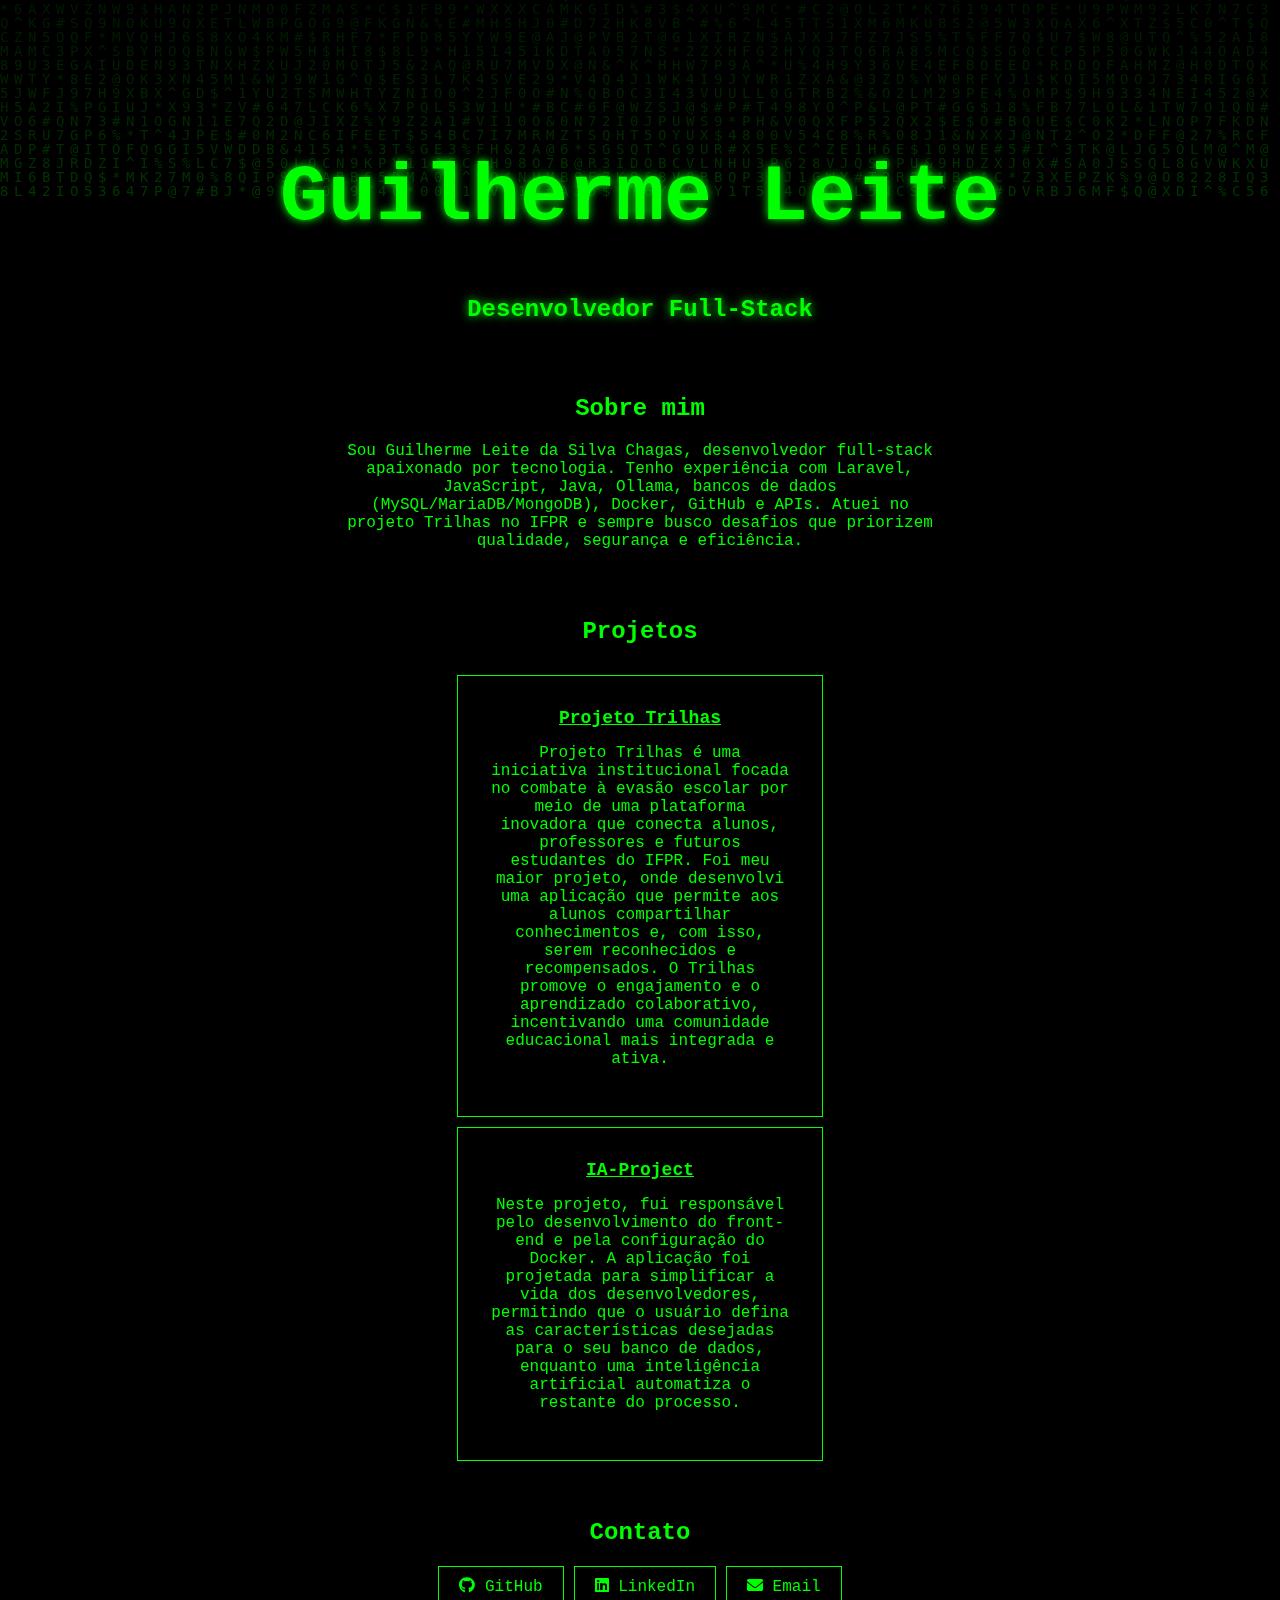
==== index.html @ 543e283a "fix" ====
<!DOCTYPE html>
<html>

<head>
    <title>Guilherme Leite - Desenvolvedor Web</title>
    <link rel="stylesheet" href="styles.css">
    <link rel="stylesheet" href="https://cdnjs.cloudflare.com/ajax/libs/font-awesome/6.0.0/css/all.min.css">
</head>

<body>
    <div class="matrix-bg"></div>
    <header>
        <div class="content">
            <h1 class="nome">Guilherme Leite</h1>
            <p class="matrix-text">Desenvolvedor Full-Stack</p>
        </div>
    </header>
    <main>
        <section class="about-me">
            <h2>Sobre mim</h2>
            <p>
                Sou Guilherme Leite da Silva Chagas, desenvolvedor full-stack apaixonado por tecnologia. Tenho
                experiência com Laravel, JavaScript, Java, Ollama, bancos de dados (MySQL/MariaDB/MongoDB), Docker,
                GitHub e APIs.
                Atuei no projeto Trilhas no IFPR e sempre busco desafios que priorizem qualidade, segurança e
                eficiência.
            </p>
        </section>
        <section class="projects">
            <h2>Projetos</h2>
            <div class="project-grid">
                <div class="project">
                    <a href="https://github.com/Gui-leite233/ProjetoTrilhas"
                        style="text-decoration: none; color: #0f0; display: block; font-size: large; font-weight: bold;">
                        <u>Projeto Trilhas</u>
                    </a>
                    <p>Projeto Trilhas é uma iniciativa institucional focada no combate à evasão escolar por meio de uma
                        plataforma inovadora que conecta alunos, professores e futuros estudantes do IFPR. Foi meu maior
                        projeto, onde desenvolvi uma aplicação que permite aos alunos compartilhar conhecimentos e, com
                        isso, serem reconhecidos e recompensados. O Trilhas promove o engajamento e o aprendizado
                        colaborativo, incentivando uma comunidade educacional mais integrada e ativa.</p>
                </div>
                <div class="project">
                    <a href="https://github.com/fernandofps20/ia-project"
                        style="text-decoration: none; color: #0f0; display: block; font-size: large; font-weight: bold;">
                        <u>IA-Project</u>
                    </a>
                    <p>Neste projeto, fui responsável pelo desenvolvimento do front-end e pela configuração do Docker. A
                        aplicação foi projetada para simplificar a vida dos desenvolvedores, permitindo que o usuário defina
                        as características desejadas para o seu banco de dados, enquanto uma inteligência artificial
                        automatiza o restante do processo.
                    </p>
                </div>
            </div>
        </section>
        <footer>
            <h2 class="contato">Contato</h2>
            <div class="buttons">
                <a href="https://github.com/Gui-leite233" class="btn"><i class="fab fa-github"></i> GitHub</a>
                <a href="https://www.linkedin.com/in/guilhermeleitechagas/" class="btn"><i class="fab fa-linkedin"></i>
                    LinkedIn</a>
                <a href="mailto:Guilhermeleite2334@gmail.com" class="btn"><i class="fas fa-envelope"></i> Email</a>
            </div>
        </footer>
    </main>
    <script src="main.js"></script>
</body>

</html>
---- styles.css ----
body {
    background: #000; /* Set background color to black */
    color: #0f0; /* Matrix green for text */
    font-family: 'Courier New', monospace;
    margin: 0; /* Remove default margin */
    overflow: hidden;
}

.matrix-bg {
    position: fixed;
    top: 0;
    left: 0;
    width: 100%;
    height: 100%;
    z-index: -1;
    opacity: 0.2;
}

.content {
    padding: 1rem; /* Reduce padding for a more compact layout */
    text-align: center;
    max-width: 800px; /* Set a maximum width for the content */
    margin: 2rem auto; /* Add vertical margin for spacing */
}

.projects {
    display: flex;
    flex-direction: column; /* Stack projects vertically */
    align-items: center; /* Center align the projects */
    margin: 2rem 0; /* Add vertical margin */
    padding: 1rem; /* Add padding for better spacing */
}

.nome {
    padding-top: 50px;
    font-size: 80px;
    text-shadow: 0 0 10px #0f0;
    animation: matrixAnimation 2s infinite;
}

.project {
    border: 1px solid #0f0;
    padding: 2rem; /* Increased padding for larger cards */
    width: 300px; /* Increased width for larger cards */
    max-width: 90%; /* Prevent stretching on wide screens */
    margin: 10px; /* Reduce margin for a tighter layout */
    transition: transform 0.3s; /* Add transition for hover effect */
    text-align: center; /* Center text in project cards */
}

.about-me {
    max-width: 600px; /* Set a fixed width for the About Me section */
    margin: 0 auto; /* Center the About Me section */
    text-align: center; /* Center text in About Me section */
}

.buttons {
    display: flex;
    justify-content: center; /* Space buttons evenly */
    gap: 10px; /* Reduce gap between buttons */
    flex-wrap: wrap; /* Allow buttons to wrap on smaller screens */
    padding-bottom: 50px; /* Add padding to separate buttons from content */
}
.contato {
    display: flex;
    justify-content: center;
    gap: 10px;
    margin-top: 20px;
}

.btn {
    background: transparent;
    border: 1px solid #0f0;
    color: #0f0;
    padding: 10px 20px;
    text-decoration: none;
    transition: 0.3s;
}

.btn:hover {
    background: #0f0;
    color: #000;
}
.matrix-text {
    font-size: 24px;
    font-weight: bold;
    color: #0f0;
    text-shadow: 0 0 10px #0f0;
    animation: matrixAnimation 2s infinite;
}
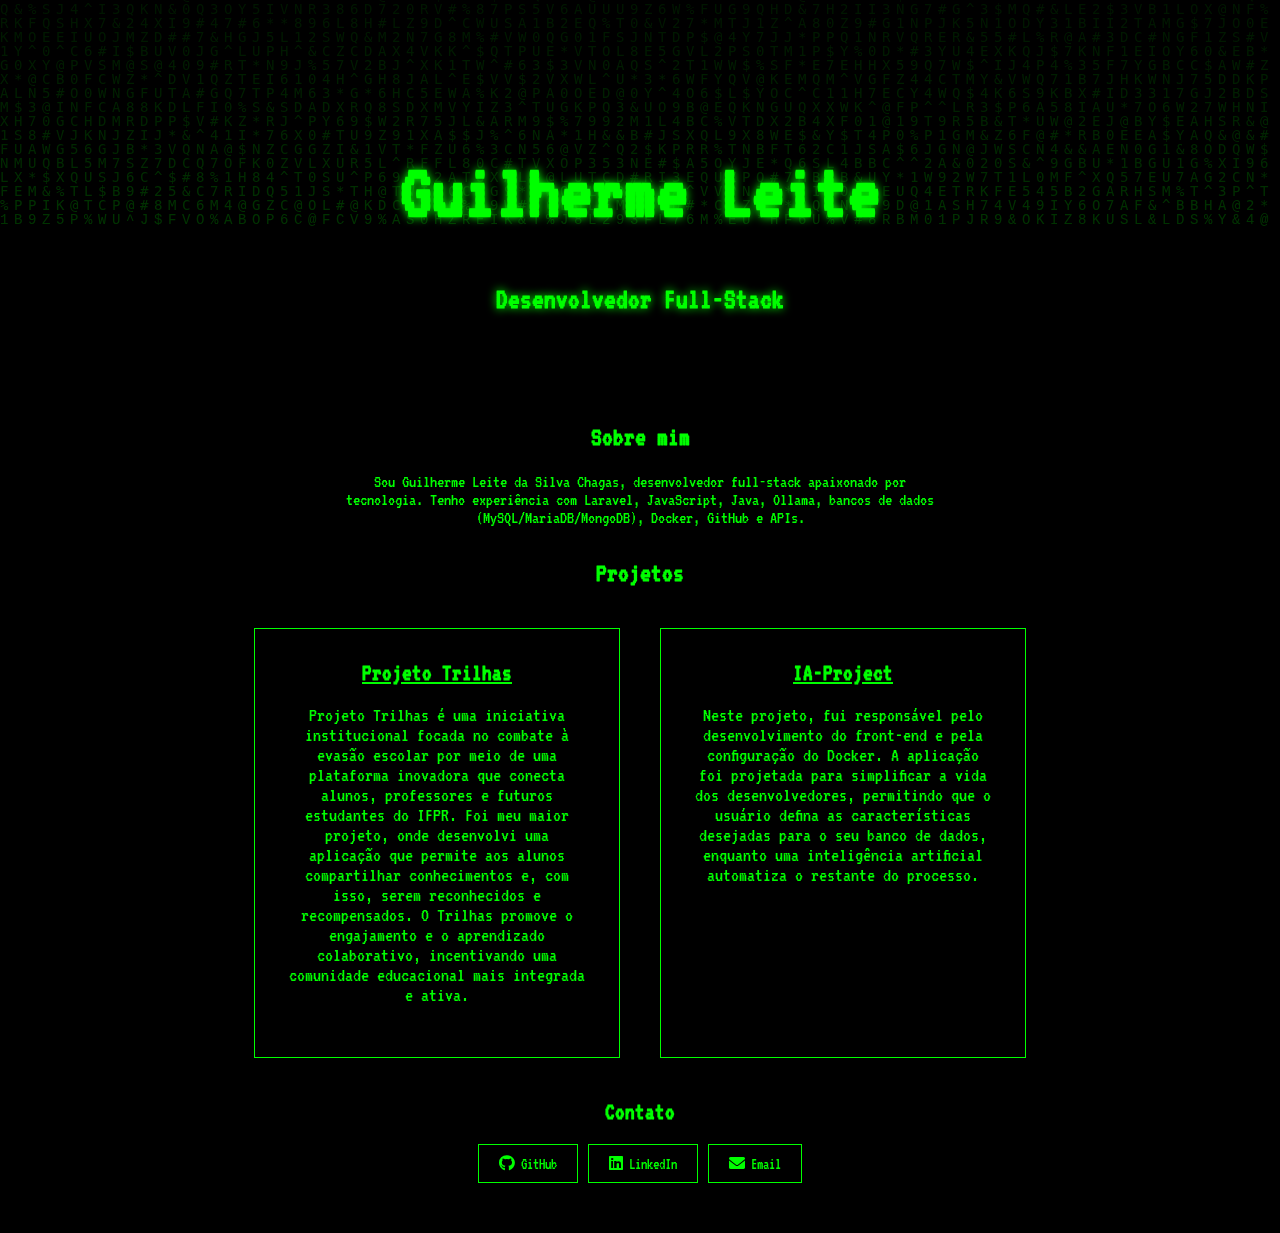
==== commit c128fe09: "changes in style, some fixes" ====
--- a/index.html
+++ b/index.html
@@ -11,30 +11,29 @@
     <div class="matrix-bg"></div>
     <header>
         <div class="content">
-            <h1 class="nome">Guilherme Leite</h1>
+            <h1 class="nome" style="text-align: center;">Guilherme Leite</h1>
             <p class="matrix-text">Desenvolvedor Full-Stack</p>
         </div>
     </header>
     <main>
-        <section class="about-me">
+        <section class="about-me" >
             <h2>Sobre mim</h2>
             <p>
                 Sou Guilherme Leite da Silva Chagas, desenvolvedor full-stack apaixonado por tecnologia. Tenho
                 experiência com Laravel, JavaScript, Java, Ollama, bancos de dados (MySQL/MariaDB/MongoDB), Docker,
                 GitHub e APIs.
-                Atuei no projeto Trilhas no IFPR e sempre busco desafios que priorizem qualidade, segurança e
-                eficiência.
             </p>
         </section>
         <section class="projects">
-            <h2>Projetos</h2>
-            <div class="project-grid">
+            <h2 style="text-align: center; font-size: 27px;">Projetos</h2>
+
+            <div class="project-grid"> 
                 <div class="project">
                     <a href="https://github.com/Gui-leite233/ProjetoTrilhas"
-                        style="text-decoration: none; color: #0f0; display: block; font-size: large; font-weight: bold;">
+                        style="text-decoration: none; color: #0f0; display: block; font-size: 24px; font-weight: bold;">
                         <u>Projeto Trilhas</u>
                     </a>
-                    <p>Projeto Trilhas é uma iniciativa institucional focada no combate à evasão escolar por meio de uma
+                    <p style="font-size: 20px;">Projeto Trilhas é uma iniciativa institucional focada no combate à evasão escolar por meio de uma
                         plataforma inovadora que conecta alunos, professores e futuros estudantes do IFPR. Foi meu maior
                         projeto, onde desenvolvi uma aplicação que permite aos alunos compartilhar conhecimentos e, com
                         isso, serem reconhecidos e recompensados. O Trilhas promove o engajamento e o aprendizado
@@ -42,10 +41,10 @@
                 </div>
                 <div class="project">
                     <a href="https://github.com/fernandofps20/ia-project"
-                        style="text-decoration: none; color: #0f0; display: block; font-size: large; font-weight: bold;">
+                        style="text-decoration: none; color: #0f0; display: block; font-size: 24px; font-weight: bold;">
                         <u>IA-Project</u>
                     </a>
-                    <p>Neste projeto, fui responsável pelo desenvolvimento do front-end e pela configuração do Docker. A
+                    <p style="font-size: 20px;">Neste projeto, fui responsável pelo desenvolvimento do front-end e pela configuração do Docker. A
                         aplicação foi projetada para simplificar a vida dos desenvolvedores, permitindo que o usuário defina
                         as características desejadas para o seu banco de dados, enquanto uma inteligência artificial
                         automatiza o restante do processo.
--- a/styles.css
+++ b/styles.css
@@ -1,9 +1,16 @@
+@import url('https://fonts.googleapis.com/css2?family=VT323&family=Press+Start+2P&display=swap');
 body {
-    background: #000; /* Set background color to black */
-    color: #0f0; /* Matrix green for text */
-    font-family: 'Courier New', monospace;
-    margin: 0; /* Remove default margin */
-    overflow: hidden;
+    background: #000;
+    color: #0f0;
+    font-family: 'VT323', 'Press Start 2P', 'Courier New', monospace;
+    margin: 0;
+    padding: 0;
+    height: 100%;
+    overflow-y: auto;
+}
+
+html {
+    height: 100%;
 }
 
 .matrix-bg {
@@ -16,19 +23,25 @@
     opacity: 0.2;
 }
 
-.content {
-    padding: 1rem; /* Reduce padding for a more compact layout */
-    text-align: center;
-    max-width: 800px; /* Set a maximum width for the content */
-    margin: 2rem auto; /* Add vertical margin for spacing */
+header {
+    padding: 2rem 0;
 }
 
-.projects {
+.content {
+    padding: 1rem;
+    text-align: center;
+    max-width: 800px;
+    margin: 0 auto;
+}
+
+/* Project grid container */
+.project-grid {
     display: flex;
-    flex-direction: column; /* Stack projects vertically */
-    align-items: center; /* Center align the projects */
-    margin: 2rem 0; /* Add vertical margin */
-    padding: 1rem; /* Add padding for better spacing */
+    flex-direction: row; /* Horizontal on desktop */
+    flex-wrap: wrap;
+    justify-content: center;
+    gap: 20px;
+    margin: 2rem auto;
 }
 
 .nome {
@@ -40,27 +53,30 @@
 
 .project {
     border: 1px solid #0f0;
-    padding: 2rem; /* Increased padding for larger cards */
-    width: 300px; /* Increased width for larger cards */
-    max-width: 90%; /* Prevent stretching on wide screens */
-    margin: 10px; /* Reduce margin for a tighter layout */
-    transition: transform 0.3s; /* Add transition for hover effect */
-    text-align: center; /* Center text in project cards */
+    padding: 2rem;
+    width: 300px;
+    max-width: 300px;
+    margin: 10px;
+    transition: transform 0.3s;
+    text-align: center;
 }
 
 .about-me {
-    max-width: 600px; /* Set a fixed width for the About Me section */
-    margin: 0 auto; /* Center the About Me section */
-    text-align: center; /* Center text in About Me section */
+    max-width: 600px;
+    margin: 2rem auto;
+    text-align: center;
+    padding: 0 1rem;
+    font-size: 18px;
 }
 
 .buttons {
     display: flex;
-    justify-content: center; /* Space buttons evenly */
-    gap: 10px; /* Reduce gap between buttons */
-    flex-wrap: wrap; /* Allow buttons to wrap on smaller screens */
-    padding-bottom: 50px; /* Add padding to separate buttons from content */
+    justify-content: center;
+    gap: 10px;
+    flex-wrap: wrap;
+    padding-bottom: 50px;
 }
+
 .contato {
     display: flex;
     justify-content: center;
@@ -81,10 +97,30 @@
     background: #0f0;
     color: #000;
 }
+
 .matrix-text {
-    font-size: 24px;
+    font-size: 29px;
     font-weight: bold;
     color: #0f0;
     text-shadow: 0 0 10px #0f0;
     animation: matrixAnimation 2s infinite;
 }
+
+/* For matrix animation */
+@keyframes matrixAnimation {
+    0% { text-shadow: 0 0 5px #0f0; }
+    50% { text-shadow: 0 0 20px #0f0; }
+    100% { text-shadow: 0 0 5px #0f0; }
+}
+
+/* Mobile adjustments */
+@media (max-width: 768px) {
+    .project-grid {
+        flex-direction: column;
+        align-items: center;
+    }
+    
+    .nome {
+        font-size: 50px;
+    }
+}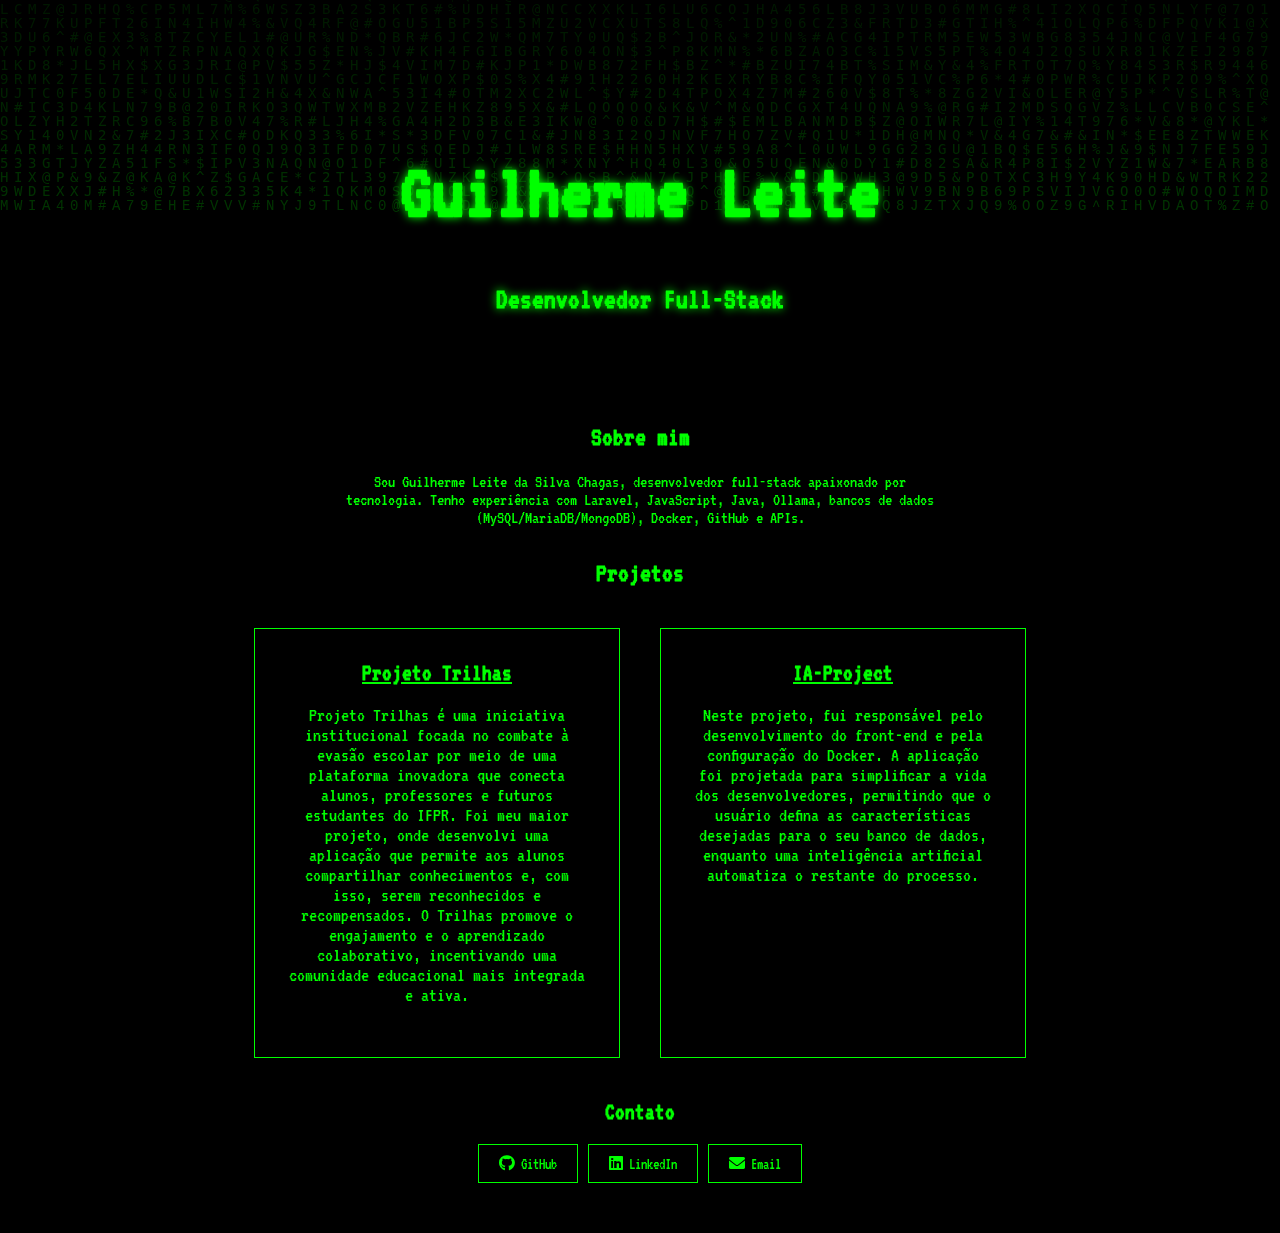
==== commit e0c67264: "resposiveness fixed" ====
--- a/index.html
+++ b/index.html
@@ -3,7 +3,9 @@
 
 <head>
     <title>Guilherme Leite - Desenvolvedor Web</title>
+    <meta name="viewport" content="width=device-width, initial-scale=1.0">
     <link rel="stylesheet" href="styles.css">
+
     <link rel="stylesheet" href="https://cdnjs.cloudflare.com/ajax/libs/font-awesome/6.0.0/css/all.min.css">
 </head>
 
--- a/styles.css
+++ b/styles.css
@@ -114,7 +114,7 @@
 }
 
 /* Mobile adjustments */
-@media (max-width: 768px) {
+@media screen and (max-width: 768px) {
     .project-grid {
         flex-direction: column;
         align-items: center;
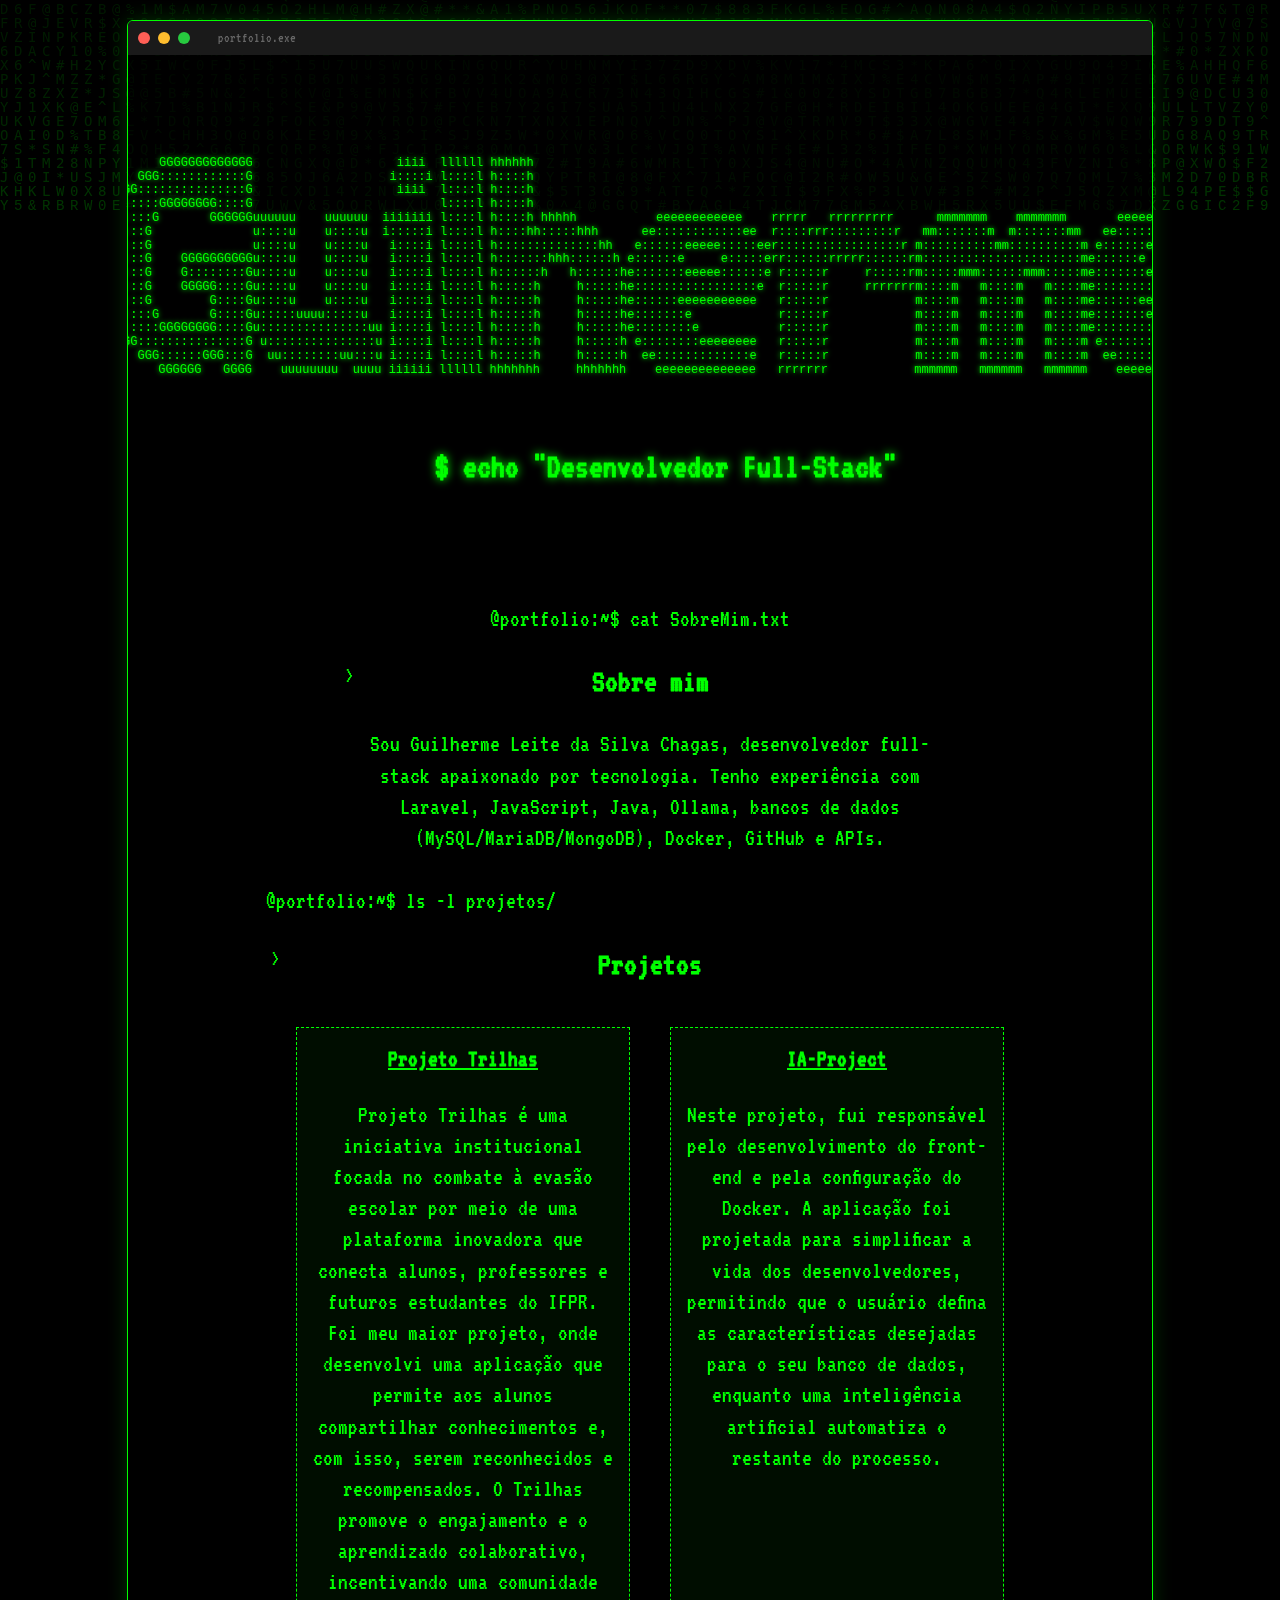
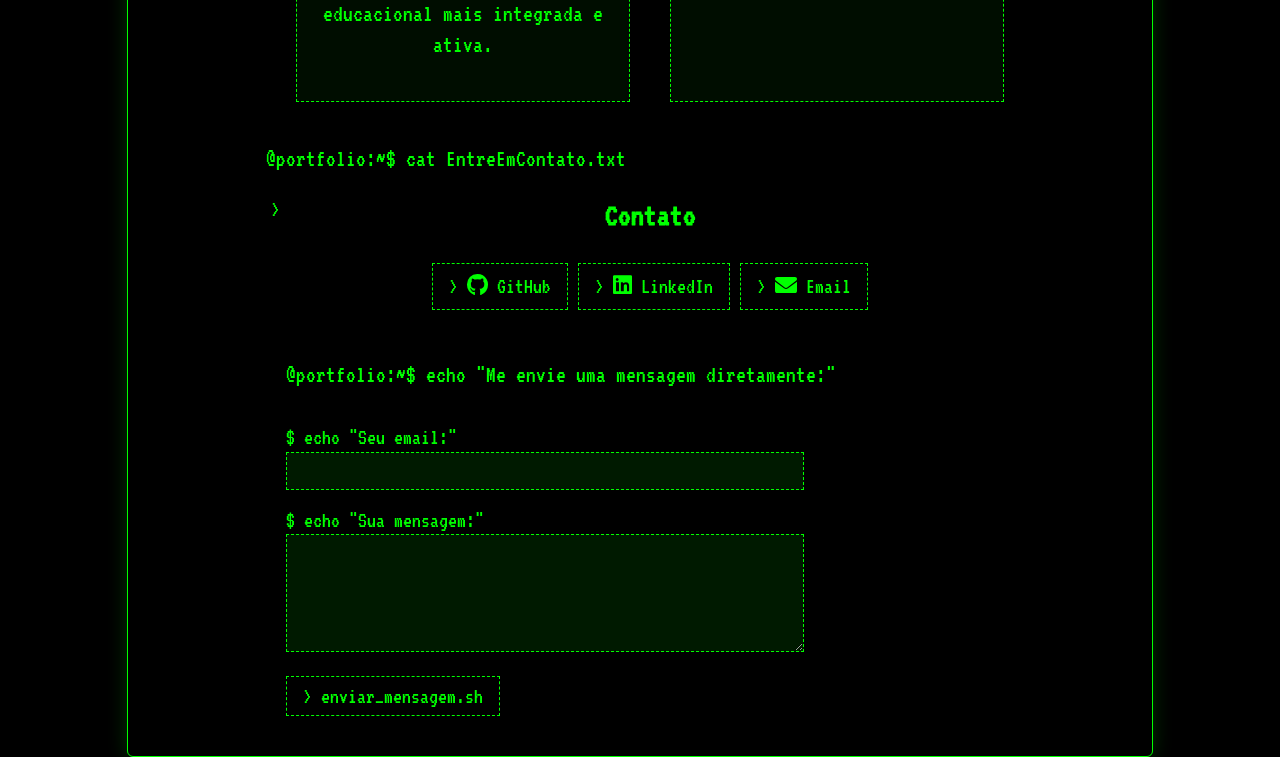
==== commit b8e5a9b8: "Mudanças no Estilo" ====
--- a/index.html
+++ b/index.html
@@ -2,7 +2,7 @@
 <html>
 
 <head>
-    <title>Guilherme Leite - Desenvolvedor Web</title>
+    <title>$Guilherme Leite - Desenvolvedor Web</title>
     <meta name="viewport" content="width=device-width, initial-scale=1.0">
     <link rel="stylesheet" href="styles.css">
 
@@ -11,59 +11,115 @@
 
 <body>
     <div class="matrix-bg"></div>
-    <header>
-        <div class="content">
-            <h1 class="nome" style="text-align: center;">Guilherme Leite</h1>
-            <p class="matrix-text">Desenvolvedor Full-Stack</p>
+    <div class="terminal">
+        <div class="terminal-header">
+            <span class="terminal-button red"></span>
+            <span class="terminal-button yellow"></span>
+            <span class="terminal-button green"></span>
+            <span class="terminal-title">portfolio.exe</span>
         </div>
-    </header>
-    <main>
-        <section class="about-me" >
-            <h2>Sobre mim</h2>
-            <p>
-                Sou Guilherme Leite da Silva Chagas, desenvolvedor full-stack apaixonado por tecnologia. Tenho
-                experiência com Laravel, JavaScript, Java, Ollama, bancos de dados (MySQL/MariaDB/MongoDB), Docker,
-                GitHub e APIs.
-            </p>
-        </section>
-        <section class="projects">
-            <h2 style="text-align: center; font-size: 27px;">Projetos</h2>
+        <div class="terminal-content">
+            <header>
+                <div class="content">
+                    <pre class="ascii-art">
+                                                                                                                                                              
+           GGGGGGGGGGGGG                    iiii  llllll hhhhhh                                                                                                 
+        GGG::::::::::::G                   i::::i l::::l h::::h                                                                                                 
+      GG:::::::::::::::G                    iiii  l::::l h::::h                                                                                                 
+     G:::::GGGGGGGG::::G                          l::::l h::::h                                                                                                 
+    G:::::G       GGGGGGuuuuuu    uuuuuu  iiiiiii l::::l h::::h hhhhh           eeeeeeeeeeee    rrrrr   rrrrrrrrr      mmmmmmm    mmmmmmm       eeeeeeeeeeee    
+   G:::::G              u::::u    u::::u  i:::::i l::::l h::::hh:::::hhh      ee::::::::::::ee  r::::rrr:::::::::r   mm:::::::m  m:::::::mm   ee::::::::::::ee  
+   G:::::G              u::::u    u::::u   i::::i l::::l h::::::::::::::hh   e::::::eeeee:::::eer:::::::::::::::::r m::::::::::mm::::::::::m e::::::eeeee:::::ee
+   G:::::G    GGGGGGGGGGu::::u    u::::u   i::::i l::::l h:::::::hhh::::::h e::::::e     e:::::err::::::rrrrr::::::rm::::::::::::::::::::::me::::::e     e:::::e
+   G:::::G    G::::::::Gu::::u    u::::u   i::::i l::::l h::::::h   h::::::he:::::::eeeee::::::e r:::::r     r:::::rm:::::mmm::::::mmm:::::me:::::::eeeee::::::e
+   G:::::G    GGGGG::::Gu::::u    u::::u   i::::i l::::l h:::::h     h:::::he:::::::::::::::::e  r:::::r     rrrrrrrm::::m   m::::m   m::::me:::::::::::::::::e 
+   G:::::G        G::::Gu::::u    u::::u   i::::i l::::l h:::::h     h:::::he::::::eeeeeeeeeee   r:::::r            m::::m   m::::m   m::::me::::::eeeeeeeeeee  
+    G:::::G       G::::Gu:::::uuuu:::::u   i::::i l::::l h:::::h     h:::::he:::::::e            r:::::r            m::::m   m::::m   m::::me:::::::e           
+     G:::::GGGGGGGG::::Gu:::::::::::::::uu i::::i l::::l h:::::h     h:::::he::::::::e           r:::::r            m::::m   m::::m   m::::me::::::::e          
+      GG:::::::::::::::G u:::::::::::::::u i::::i l::::l h:::::h     h:::::h e::::::::eeeeeeee   r:::::r            m::::m   m::::m   m::::m e::::::::eeeeeeee  
+        GGG::::::GGG:::G  uu::::::::uu:::u i::::i l::::l h:::::h     h:::::h  ee:::::::::::::e   r:::::r            m::::m   m::::m   m::::m  ee:::::::::::::e  
+           GGGGGG   GGGG    uuuuuuuu  uuuu iiiiii llllll hhhhhhh     hhhhhhh    eeeeeeeeeeeeee   rrrrrrr            mmmmmm   mmmmmm   mmmmmm    eeeeeeeeeeeeee                                                                                                                                                          
+   </pre>
+                    <h1 class="mobile-title">Guilherme Leite</h1>
+                    <p class="matrix-text">echo "Desenvolvedor Full-Stack"</p>
+                </div>
+            </header>
+            <main>
+                <section class="about-me">
+                    <div class="section-prompt">cat SobreMim.txt</div>
+                    <div class="section-output">
+                        <h2>Sobre mim</h2>
+                        <p>
+                            Sou Guilherme Leite da Silva Chagas, desenvolvedor full-stack apaixonado por tecnologia. Tenho
+                            experiência com Laravel, JavaScript, Java, Ollama, bancos de dados (MySQL/MariaDB/MongoDB), Docker,
+                            GitHub e APIs.
+                        </p>
+                    </div>
+                </section>
+                
+                <section class="projects">
+                    <div class="section-prompt">ls -l projetos/</div>
+                    <div class="section-output">
+                        <h2 style="text-align: center; font-size: 27px;">Projetos</h2>
 
-            <div class="project-grid"> 
-                <div class="project">
-                    <a href="https://github.com/Gui-leite233/ProjetoTrilhas"
-                        style="text-decoration: none; color: #0f0; display: block; font-size: 24px; font-weight: bold;">
-                        <u>Projeto Trilhas</u>
-                    </a>
-                    <p style="font-size: 20px;">Projeto Trilhas é uma iniciativa institucional focada no combate à evasão escolar por meio de uma
-                        plataforma inovadora que conecta alunos, professores e futuros estudantes do IFPR. Foi meu maior
-                        projeto, onde desenvolvi uma aplicação que permite aos alunos compartilhar conhecimentos e, com
-                        isso, serem reconhecidos e recompensados. O Trilhas promove o engajamento e o aprendizado
-                        colaborativo, incentivando uma comunidade educacional mais integrada e ativa.</p>
-                </div>
-                <div class="project">
-                    <a href="https://github.com/fernandofps20/ia-project"
-                        style="text-decoration: none; color: #0f0; display: block; font-size: 24px; font-weight: bold;">
-                        <u>IA-Project</u>
-                    </a>
-                    <p style="font-size: 20px;">Neste projeto, fui responsável pelo desenvolvimento do front-end e pela configuração do Docker. A
-                        aplicação foi projetada para simplificar a vida dos desenvolvedores, permitindo que o usuário defina
-                        as características desejadas para o seu banco de dados, enquanto uma inteligência artificial
-                        automatiza o restante do processo.
-                    </p>
-                </div>
-            </div>
-        </section>
-        <footer>
-            <h2 class="contato">Contato</h2>
-            <div class="buttons">
-                <a href="https://github.com/Gui-leite233" class="btn"><i class="fab fa-github"></i> GitHub</a>
-                <a href="https://www.linkedin.com/in/guilhermeleitechagas/" class="btn"><i class="fab fa-linkedin"></i>
-                    LinkedIn</a>
-                <a href="mailto:Guilhermeleite2334@gmail.com" class="btn"><i class="fas fa-envelope"></i> Email</a>
-            </div>
-        </footer>
-    </main>
+                        <div class="project-grid"> 
+                            <div class="project">
+                                <a href="https://github.com/Gui-leite233/ProjetoTrilhas"
+                                    style="text-decoration: none; color: #0f0; display: block; font-size: 24px; font-weight: bold;">
+                                    <u>Projeto Trilhas</u>
+                                </a>
+                                <p style="font-size: 20px;">Projeto Trilhas é uma iniciativa institucional focada no combate à evasão escolar por meio de uma
+                                    plataforma inovadora que conecta alunos, professores e futuros estudantes do IFPR. Foi meu maior
+                                    projeto, onde desenvolvi uma aplicação que permite aos alunos compartilhar conhecimentos e, com
+                                    isso, serem reconhecidos e recompensados. O Trilhas promove o engajamento e o aprendizado
+                                    colaborativo, incentivando uma comunidade educacional mais integrada e ativa.</p>
+                            </div>
+                            <div class="project">
+                                <a href="https://github.com/fernandofps20/ia-project"
+                                    style="text-decoration: none; color: #0f0; display: block; font-size: 24px; font-weight: bold;">
+                                    <u>IA-Project</u>
+                                </a>
+                                <p style="font-size: 20px;">Neste projeto, fui responsável pelo desenvolvimento do front-end e pela configuração do Docker. A
+                                    aplicação foi projetada para simplificar a vida dos desenvolvedores, permitindo que o usuário defina
+                                    as características desejadas para o seu banco de dados, enquanto uma inteligência artificial
+                                    automatiza o restante do processo.
+                                </p>
+                            </div>
+                        </div>
+                    </div>
+                </section>
+                
+                <footer>
+                    <div class="section-prompt">cat EntreEmContato.txt</div>
+                    <div class="section-output">
+                        <h2 class="contato">Contato</h2>
+                        <div class="buttons">
+                            <a href="https://github.com/Gui-leite233" class="btn"><i class="fab fa-github"></i> GitHub</a>
+                            <a href="https://www.linkedin.com/in/guilhermeleitechagas/" class="btn"><i class="fab fa-linkedin"></i>
+                                LinkedIn</a>
+                            <a href="mailto:Guilhermeleite2334@gmail.com" class="btn"><i class="fas fa-envelope"></i> Email</a>
+                        </div>
+                        <div class="section-prompt">echo "Me envie uma mensagem diretamente:"</div>
+                        <form action="https://formspree.io/f/mldjwngl" method="POST" class="terminal-form">
+                            <div class="form-group">
+                                <label>
+                                    $ echo "Seu email:"
+                                    <input type="email" name="email" required>
+                                </label>
+                            </div>
+                            <div class="form-group">
+                                <label>
+                                    $ echo "Sua mensagem:"
+                                    <textarea name="message" required></textarea>
+                                </label>
+                            </div>
+                            <button type="submit" class="btn">enviar_mensagem.sh</button>
+                        </form>
+                    </div>
+                </footer>
+            </main>
+        </div>
+    </div>
     <script src="main.js"></script>
 </body>
 
--- a/styles.css
+++ b/styles.css
@@ -30,8 +30,12 @@
 .content {
     padding: 1rem;
     text-align: center;
-    max-width: 800px;
     margin: 0 auto;
+    display: flex;
+    flex-direction: column;
+    align-items: center;
+    width: 100%; /* Take full width */
+    max-width: none; /* Remove max-width constraint */
 }
 
 /* Project grid container */
@@ -52,13 +56,19 @@
 }
 
 .project {
-    border: 1px solid #0f0;
-    padding: 2rem;
+    border: 1px dashed #0f0;
+    background: rgba(0, 255, 0, 0.05);
+    padding: 1rem;
+    margin-bottom: 1rem;
     width: 300px;
     max-width: 300px;
     margin: 10px;
     transition: transform 0.3s;
     text-align: center;
+}
+
+.project p {
+    font-size: 24px !important;
 }
 
 .about-me {
@@ -69,6 +79,10 @@
     font-size: 18px;
 }
 
+.about-me p {
+    font-size: 24px;
+}
+
 .buttons {
     display: flex;
     justify-content: center;
@@ -85,12 +99,18 @@
 }
 
 .btn {
+    font-family: 'VT323', monospace;
+    border: 1px dashed #0f0;
     background: transparent;
-    border: 1px solid #0f0;
-    color: #0f0;
-    padding: 10px 20px;
+    padding: 8px 16px;
+    color: #0f0;
     text-decoration: none;
     transition: 0.3s;
+    font-size: 22px;
+}
+
+.btn::before {
+    content: "> ";
 }
 
 .btn:hover {
@@ -99,11 +119,19 @@
 }
 
 .matrix-text {
-    font-size: 29px;
+    font-size: 34px;
     font-weight: bold;
     color: #0f0;
     text-shadow: 0 0 10px #0f0;
     animation: matrixAnimation 2s infinite;
+    font-family: 'VT323', monospace;
+    margin-left: 20px;
+    position: relative;
+}
+
+.matrix-text::before {
+    content: "$ ";
+    color: #0f0;
 }
 
 /* For matrix animation */
@@ -123,4 +151,560 @@
     .nome {
         font-size: 50px;
     }
+
+    .ascii-art {
+        font-size: 6px;
+        transform: scale(0.9);
+        margin: 0 -10px;
+    }
+
+    .project p {
+        font-size: 20px !important;
+    }
+    
+    .about-me p {
+        font-size: 20px;
+    }
+    
+    .terminal-form label,
+    .btn,
+    .section-prompt,
+    .section-output {
+        font-size: 18px;
+    }
+    
+    h2 {
+        font-size: 26px !important;
+    }
+    
+    .matrix-text {
+        font-size: 28px;
+        margin: 20px auto;
+        padding: 10px;
+        border: 1px dashed #0f0;
+        background: rgba(0, 255, 0, 0.1);
+        width: 90%;
+        text-align: center;
+    }
+    
+    .project-grid {
+        display: flex;
+        flex-direction: column;
+        gap: 20px;
+        width: 90%;
+        margin: 0 auto;
+        align-items: center;
+    }
+    
+    .project {
+        width: 100%;
+        margin: 0 auto;
+        padding: 15px;
+        border-radius: 5px;
+        max-width: 400px;
+    }
+    
+    .content {
+        width: 100%;
+        display: flex;
+        flex-direction: column;
+        align-items: center;
+        justify-content: center;
+    }
+}
+
+.terminal {
+    background: rgba(0, 0, 0, 0.7);
+    border: 1px solid #0f0;
+    border-radius: 6px;
+    margin: 20px auto;
+    width: 80%; /* Increased width */
+    max-width: 2200px; /* Increased to fit ASCII art without scaling */
+    overflow: hidden;
+    box-shadow: 0 0 20px rgba(0, 255, 0, 0.2);
+}
+
+.terminal-header {
+    background: #1a1a1a;
+    padding: 10px;
+    display: flex;
+    align-items: center;
+}
+
+.terminal-button {
+    width: 12px;
+    height: 12px;
+    border-radius: 50%;
+    margin-right: 8px;
+}
+
+.terminal-button.red { background: #ff5f56; }
+.terminal-button.yellow { background: #ffbd2e; }
+.terminal-button.green { background: #27c93f; }
+
+.terminal-title {
+    color: #666;
+    margin-left: 20px;
+    font-size: 14px;
+}
+
+.terminal-content {
+    padding: 20px;
+    display: flex;
+    flex-direction: column;
+    align-items: center;
+    font-family: 'VT323', monospace;
+    line-height: 1.3;
+}
+
+.ascii-art {
+    color: #0f0;
+    font-family: 'Courier New', monospace;
+    margin: 20px auto;
+    font-size: 12px; /* Kept original size */
+    line-height: 1.15;  /* Adjusted for better alignment */
+    text-shadow: 0 0 5px #0f0;
+    white-space: pre;
+    text-align: center;
+    display: block;
+    width: 1154px;
+    overflow-x: visible;
+    letter-spacing: 0;
+    font-weight: normal;  /* Added to ensure consistent rendering */
+}
+
+.terminal-prompt {
+    margin: 20px 0;
+    font-family: 'Courier New', monospace;
+}
+
+.prompt-user {
+    color: #0f0;
+}
+
+.prompt-location {
+    color: #0087ff;
+}
+
+.typing {
+    border-right: 2px solid #0f0;
+    animation: blink 1s step-end infinite;
+}
+
+.section-prompt {
+    color: #0f0;
+    margin-bottom: 10px;
+    font-size: 24px;
+}
+
+.section-prompt::before {
+    content: "@portfolio:~$ ";
+    color: #0f0;
+}
+
+.section-output {
+    padding-left: 20px;
+    margin-bottom: 20px;
+    position: relative;
+    font-size: 22px;
+}
+
+.section-output::before {
+    content: ">";
+    position: absolute;
+    left: 5px;
+    color: #0f0;
+}
+
+@keyframes blink {
+    50% { border-color: transparent; }
+}
+
+@media screen and (max-width: 768px) {
+    .terminal {
+        margin: 10px;
+        width: 98%;
+    }
+    
+    .ascii-art {
+        font-size: 3px; /* Make font even smaller on mobile */
+        transform: scale(0.8); /* Scale down slightly */
+        width: 100%;
+        max-width: 100%;
+        overflow-x: scroll; /* Explicitly set scroll for mobile */
+        -webkit-overflow-scrolling: touch; /* For smooth scrolling on iOS */
+    }
+    
+    .terminal-content {
+        padding: 10px; /* Less padding on mobile */
+    }
+}
+
+.terminal-form {
+    margin-top: 2rem;
+    width: 100%;
+    max-width: 500px;
+}
+
+.form-group {
+    margin-bottom: 1rem;
+}
+
+.terminal-form label {
+    display: block;
+    margin-bottom: 0.5rem;
+    color: #0f0;
+    font-family: 'VT323', monospace;
+    font-size: 22px;
+}
+
+.terminal-form input,
+.terminal-form textarea {
+    width: 100%;
+    padding: 0.5rem;
+    background: rgba(0, 255, 0, 0.1);
+    border: 1px dashed #0f0;
+    color: #0f0;
+    font-family: 'VT323', monospace;
+    font-size: 20px;
+}
+
+.terminal-form textarea {
+    height: 100px;
+    resize: vertical;
+}
+
+.terminal-form input:focus,
+.terminal-form textarea:focus {
+    outline: none;
+    border-style: solid;
+    box-shadow: 0 0 5px #0f0;
+}
+
+h2 {
+    font-size: 32px !important;
+}
+
+/* Responsive adjustments */
+@media screen and (max-width: 1200px) {
+    .terminal {
+        width: 90%;
+    }
+    
+    .project {
+        width: 45%;
+        max-width: none;
+    }
+}
+
+@media screen and (max-width: 768px) {
+    .terminal {
+        width: 95%;
+        margin: 10px auto;
+    }
+    
+    .project-grid {
+        flex-direction: column;
+    }
+    
+    .project {
+        width: 90%;
+        margin: 10px auto;
+    }
+    
+    .ascii-art {
+        font-size: 4px;
+        transform: scale(0.9);
+        width: 100%;
+        overflow-x: auto;
+    }
+    
+    .buttons {
+        flex-direction: column;
+        gap: 15px;
+    }
+    
+    .btn {
+        width: 80%;
+        text-align: center;
+        margin: 0 auto;
+    }
+    
+    .terminal-form {
+        width: 90%;
+    }
+    
+    .matrix-text {
+        font-size: 24px;
+    }
+}
+
+@media screen and (max-width: 480px) {
+    .terminal {
+        width: 98%;
+        margin: 5px auto;
+    }
+    
+    .terminal-content {
+        padding: 10px 5px;
+    }
+    
+    .ascii-art {
+        font-size: 3px;
+        transform: scale(0.8);
+    }
+    
+    .project p {
+        font-size: 18px !important;
+    }
+    
+    .about-me p {
+        font-size: 18px;
+    }
+    
+    .btn {
+        width: 90%;
+        font-size: 18px;
+    }
+    
+    .terminal-form input,
+    .terminal-form textarea {
+        font-size: 16px;
+    }
+}
+
+@media screen and (max-width: 768px) {
+    .terminal {
+        width: 100%;
+        margin: 0;
+        border-radius: 0;
+        min-height: 100vh;
+    }
+    
+    .terminal-content {
+        padding: 10px;
+    }
+    
+    .ascii-art {
+        display: none; /* Hide ASCII art on mobile */
+    }
+    
+    .mobile-title {
+        display: block;
+        margin-bottom: 10px;
+    }
+    
+    .matrix-text {
+        font-size: 28px;
+        margin: 20px 0;
+        padding: 10px;
+        border: 1px dashed #0f0;
+        background: rgba(0, 255, 0, 0.1);
+        width: 90%;
+    }
+    
+    .project-grid {
+        display: flex;
+        flex-direction: column;
+        gap: 20px;
+        width: 95%;
+    }
+    
+    .project {
+        width: 100%;
+        margin: 0;
+        padding: 15px;
+        border-radius: 5px;
+    }
+    
+    .project a {
+        font-size: 26px !important;
+        padding: 10px 0;
+        display: block;
+    }
+    
+    .project p {
+        font-size: 20px !important;
+        line-height: 1.4;
+        margin: 10px 0;
+    }
+    
+    .buttons {
+        display: grid;
+        grid-template-columns: 1fr;
+        gap: 15px;
+        width: 90%;
+        margin: 20px auto;
+    }
+    
+    .btn {
+        font-size: 20px;
+        padding: 12px;
+        text-align: center;
+        border-radius: 5px;
+        display: flex;
+        align-items: center;
+        justify-content: center;
+        gap: 10px;
+    }
+    
+    .section-prompt {
+        width: 90%;
+        margin: 20px auto 10px;
+        padding: 5px;
+        border-top: 1px dashed #0f0;
+    }
+    
+    .section-output {
+        width: 90%;
+        margin: 0 auto;
+        padding: 10px;
+    }
+    
+    .terminal-form {
+        width: 90%;
+        margin: 20px auto;
+    }
+    
+    .terminal-form input,
+    .terminal-form textarea {
+        padding: 12px;
+        font-size: 18px;
+        border-radius: 5px;
+        margin: 10px 0;
+    }
+    
+    .terminal-form textarea {
+        height: 120px;
+    }
+    
+    .about-me {
+        width: 90%;
+        margin: 20px auto;
+    }
+    
+    .about-me p {
+        font-size: 20px;
+        line-height: 1.5;
+    }
+    
+    h2 {
+        font-size: 28px !important;
+        margin: 20px 0;
+    }
+}
+
+@media screen and (max-width: 480px) {
+    .matrix-text {
+        font-size: 24px;
+    }
+    
+    .project a {
+        font-size: 24px !important;
+    }
+    
+    .project p {
+        font-size: 18px !important;
+    }
+    
+    .btn {
+        font-size: 18px;
+    }
+    
+    .about-me p {
+        font-size: 18px;
+    }
+    
+    .terminal-form input,
+    .terminal-form textarea {
+        font-size: 16px;
+    }
+}
+
+.mobile-title {
+    display: none;
+    font-size: 38px;
+    color: #0f0;
+    text-shadow: 0 0 10px #0f0;
+    font-family: 'VT323', monospace;
+    text-align: center;
+    padding: 15px;
+    border: 1px dashed #0f0;
+    background: rgba(0, 255, 0, 0.05);
+    width: 90%;
+    margin: 20px auto;
+    animation: matrixAnimation 2s infinite;
+    position: relative;
+    z-index: 1;
+}
+
+@media screen and (max-width: 768px) {
+    .ascii-art {
+        display: none;
+    }
+    
+    .mobile-title {
+        display: block !important;
+        opacity: 1 !important;
+        visibility: visible !important;
+    }
+}
+
+@media screen and (max-width: 768px) {
+    .terminal-content {
+        padding: 10px;
+        align-items: center;
+        justify-content: center;
+        text-align: center;
+    }
+    
+    .terminal {
+        width: 100%;
+        margin: 0;
+        border-radius: 0;
+        min-height: 100vh;
+    }
+    
+    .matrix-text,
+    .mobile-title,
+    .section-prompt,
+    .section-output,
+    .about-me,
+    .project,
+    .buttons,
+    .terminal-form {
+        width: 90%;
+        margin-left: auto;
+        margin-right: auto;
+        text-align: center;
+    }
+    
+    .section-output::before {
+        left: 50%;
+        transform: translateX(-50%);
+        margin-top: -20px;
+    }
+    
+    .section-prompt {
+        text-align: center;
+        padding: 20px 0 10px 0;
+    }
+    
+    .project-grid {
+        padding: 0 10px;
+    }
+    
+    .btn {
+        justify-content: center;
+    }
+    
+    .form-group {
+        text-align: center;
+    }
+    
+    .terminal-form input,
+    .terminal-form textarea {
+        text-align: center;
+        margin: 10px auto;
+    }
 }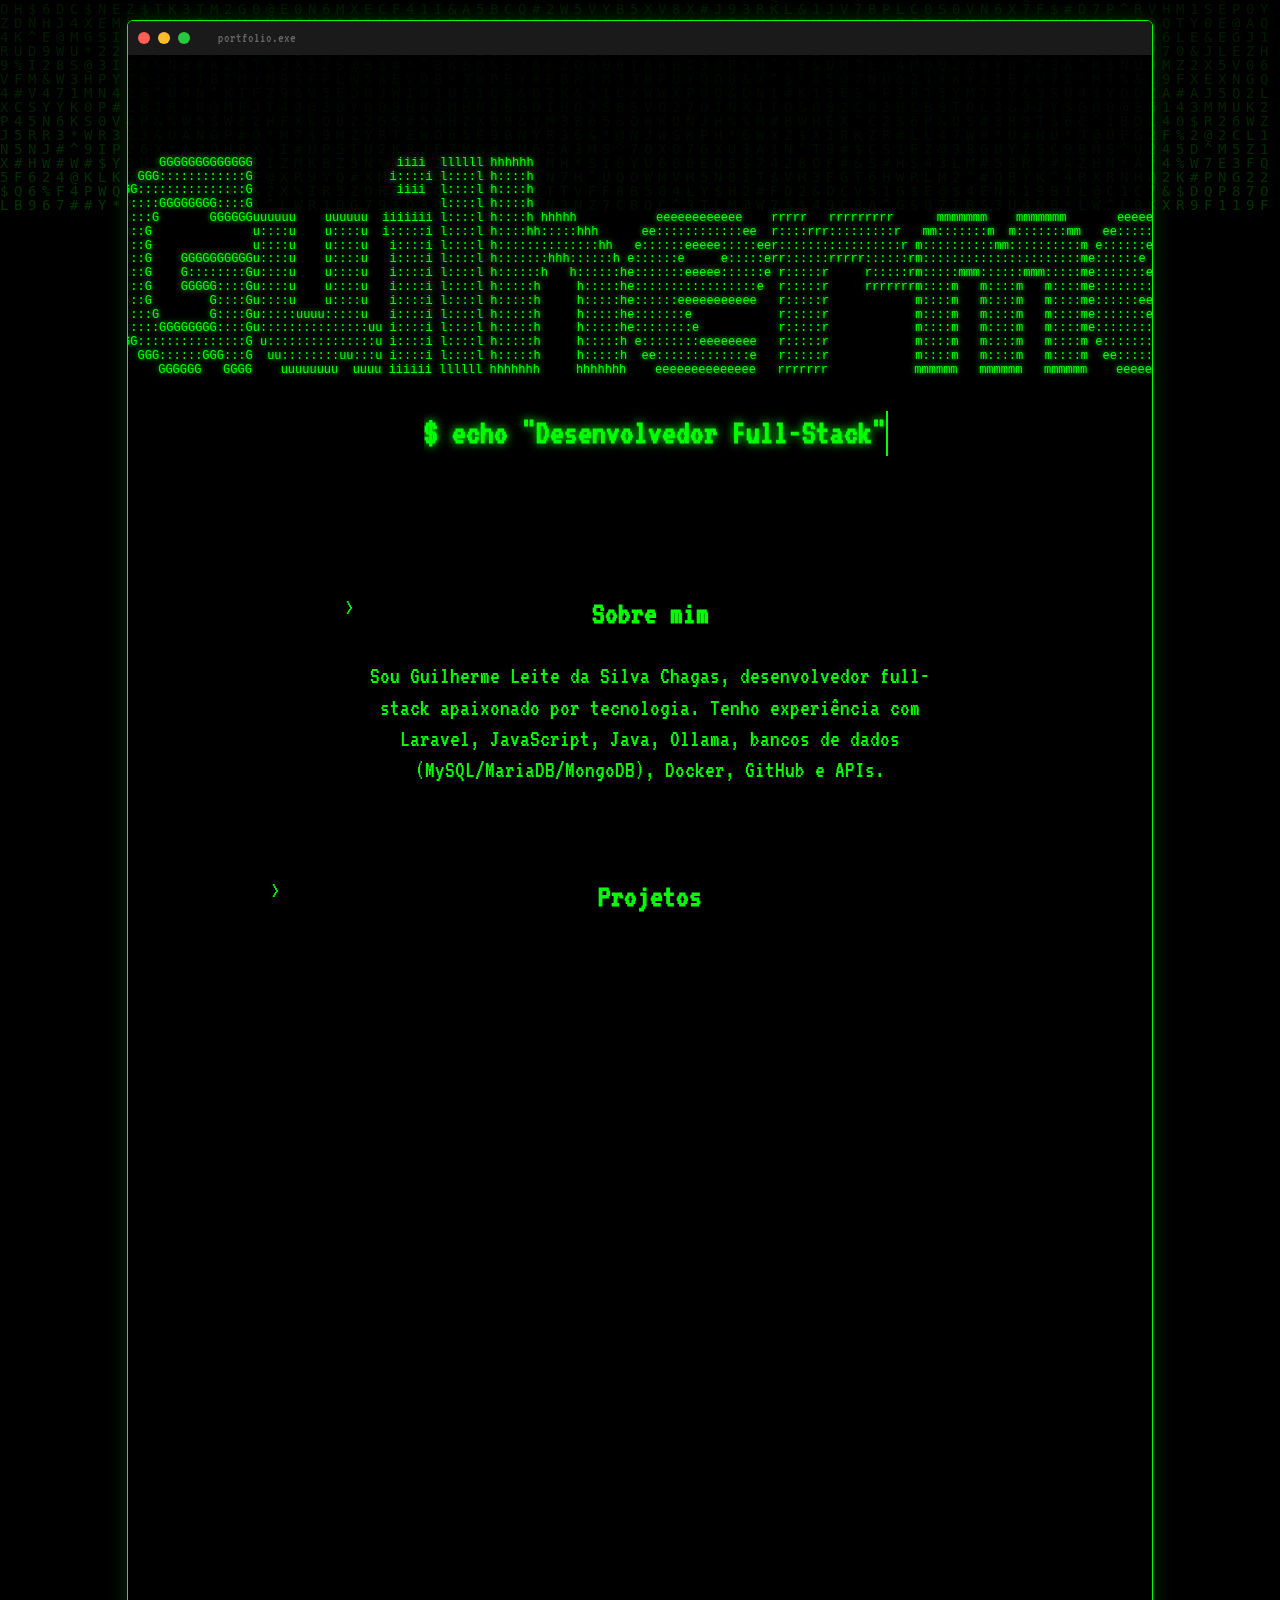
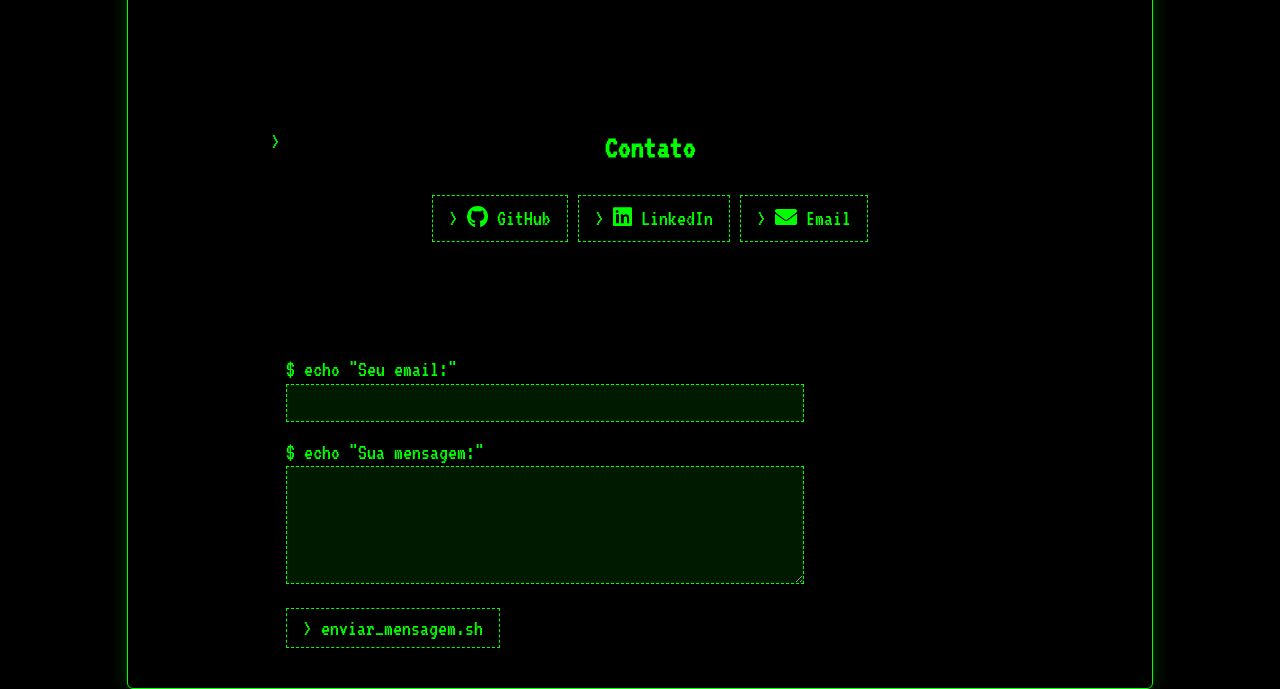
==== commit aff6af6f: "Changes in animation" ====
--- a/index.html
+++ b/index.html
@@ -40,8 +40,8 @@
         GGG::::::GGG:::G  uu::::::::uu:::u i::::i l::::l h:::::h     h:::::h  ee:::::::::::::e   r:::::r            m::::m   m::::m   m::::m  ee:::::::::::::e  
            GGGGGG   GGGG    uuuuuuuu  uuuu iiiiii llllll hhhhhhh     hhhhhhh    eeeeeeeeeeeeee   rrrrrrr            mmmmmm   mmmmmm   mmmmmm    eeeeeeeeeeeeee                                                                                                                                                          
    </pre>
-                    <h1 class="mobile-title">Guilherme Leite</h1>
-                    <p class="matrix-text">echo "Desenvolvedor Full-Stack"</p>
+                    <h1 class="mobile-title typing-animation">Guilherme Leite</h1>
+                    <p class="matrix-text typing-animation">echo "Desenvolvedor Full-Stack"</p>
                 </div>
             </header>
             <main>
--- a/styles.css
+++ b/styles.css
@@ -34,14 +34,13 @@
     display: flex;
     flex-direction: column;
     align-items: center;
-    width: 100%; /* Take full width */
-    max-width: none; /* Remove max-width constraint */
-}
-
-/* Project grid container */
+    width: 100%;
+    max-width: none;
+}
+
 .project-grid {
     display: flex;
-    flex-direction: row; /* Horizontal on desktop */
+    flex-direction: row;
     flex-wrap: wrap;
     justify-content: center;
     gap: 20px;
@@ -134,14 +133,12 @@
     color: #0f0;
 }
 
-/* For matrix animation */
 @keyframes matrixAnimation {
-    0% { text-shadow: 0 0 5px #0f0; }
-    50% { text-shadow: 0 0 20px #0f0; }
-    100% { text-shadow: 0 0 5px #0f0; }
-}
-
-/* Mobile adjustments */
+    0% { text-shadow: 0 0 2px #0f0; }
+    50% { text-shadow: 0 0 8px #0f0; }
+    100% { text-shadow: 0 0 2px #0f0; }
+}
+
 @media screen and (max-width: 768px) {
     .project-grid {
         flex-direction: column;
@@ -218,8 +215,8 @@
     border: 1px solid #0f0;
     border-radius: 6px;
     margin: 20px auto;
-    width: 80%; /* Increased width */
-    max-width: 2200px; /* Increased to fit ASCII art without scaling */
+    width: 80%;
+    max-width: 2200px;
     overflow: hidden;
     box-shadow: 0 0 20px rgba(0, 255, 0, 0.2);
 }
@@ -261,8 +258,8 @@
     color: #0f0;
     font-family: 'Courier New', monospace;
     margin: 20px auto;
-    font-size: 12px; /* Kept original size */
-    line-height: 1.15;  /* Adjusted for better alignment */
+    font-size: 12px;
+    line-height: 1.15;
     text-shadow: 0 0 5px #0f0;
     white-space: pre;
     text-align: center;
@@ -270,7 +267,7 @@
     width: 1154px;
     overflow-x: visible;
     letter-spacing: 0;
-    font-weight: normal;  /* Added to ensure consistent rendering */
+    font-weight: normal;
 }
 
 .terminal-prompt {
@@ -327,16 +324,16 @@
     }
     
     .ascii-art {
-        font-size: 3px; /* Make font even smaller on mobile */
-        transform: scale(0.8); /* Scale down slightly */
+        font-size: 3px;
+        transform: scale(0.8);
         width: 100%;
         max-width: 100%;
-        overflow-x: scroll; /* Explicitly set scroll for mobile */
-        -webkit-overflow-scrolling: touch; /* For smooth scrolling on iOS */
+        overflow-x: scroll;
+        -webkit-overflow-scrolling: touch;
     }
     
     .terminal-content {
-        padding: 10px; /* Less padding on mobile */
+        padding: 10px;
     }
 }
 
@@ -385,7 +382,6 @@
     font-size: 32px !important;
 }
 
-/* Responsive adjustments */
 @media screen and (max-width: 1200px) {
     .terminal {
         width: 90%;
@@ -486,7 +482,7 @@
     }
     
     .ascii-art {
-        display: none; /* Hide ASCII art on mobile */
+        display: none;
     }
     
     .mobile-title {
@@ -707,4 +703,158 @@
         text-align: center;
         margin: 10px auto;
     }
+}
+
+.typing-animation {
+    overflow: hidden;
+    border-right: 2px solid #0f0;
+    white-space: nowrap;
+    animation: typing 2s steps(30, end), blink-caret .5s step-end infinite;
+    margin: 0 auto;
+}
+
+@keyframes typing {
+    from { width: 0 }
+    to { width: 100% }
+}
+
+@keyframes blink-caret {
+    from, to { border-color: transparent }
+    50% { border-color: #0f0 }
+}
+
+.command-prompt {
+    opacity: 0;
+    transform: translateY(10px);
+    animation: fadeInUp 0.3s ease forwards;
+}
+
+@keyframes fadeInUp {
+    to {
+        opacity: 1;
+        transform: translateY(0);
+    }
+}
+
+.terminal-fade-in {
+    opacity: 0;
+    animation: terminalFadeIn 0.5s ease forwards;
+}
+
+@keyframes terminalFadeIn {
+    from { 
+        opacity: 0; 
+        transform: translateY(10px); 
+    }
+    to { 
+        opacity: 1; 
+        transform: translateY(0); 
+    }
+}
+
+.glitch-animation {
+    position: relative;
+    animation: glitch 1s infinite;
+}
+
+.glitch-animation::before,
+.glitch-animation::after {
+    content: attr(data-text);
+    position: absolute;
+    top: 0;
+    left: 0;
+    width: 100%;
+    height: 100%;
+}
+
+.glitch-animation::before {
+    left: 2px;
+    text-shadow: -2px 0 #ff0000;
+    clip: rect(24px, 550px, 90px, 0);
+    animation: glitch-anim 3s infinite linear alternate-reverse;
+}
+
+.glitch-animation::after {
+    left: -2px;
+    text-shadow: -2px 0 #0000ff;
+    clip: rect(85px, 550px, 140px, 0);
+    animation: glitch-anim 2s infinite linear alternate-reverse;
+}
+
+/* .cursor-animation {
+    position: relative;
+}
+
+.cursor-animation::after {
+    content: '|';
+    position: absolute;
+    right: -8px;
+    animation: cursor-blink 0.8s infinite;
+} */
+
+.scan-line {
+    position: relative;
+    overflow: hidden;
+}
+
+.scan-line::after {
+    content: '';
+    position: absolute;
+    top: 0;
+    left: 0;
+    width: 100%;
+    height: 2px;
+    background: rgba(0, 255, 0, 0.5);
+    animation: scan 2s linear infinite;
+}
+
+@keyframes terminalFadeIn {
+    from { opacity: 0; transform: translateY(20px); }
+    to { opacity: 1; transform: translateY(0); }
+}
+
+@keyframes glitch {
+    0% { transform: translate(0); }
+    20% { transform: translate(-2px, 2px); }
+    40% { transform: translate(-2px, -2px); }
+    60% { transform: translate(2px, 2px); }
+    80% { transform: translate(2px, -2px); }
+    100% { transform: translate(0); }
+}
+
+@keyframes cursor-blink {
+    0%, 100% { opacity: 1; }
+    50% { opacity: 0; }
+}
+
+@keyframes scan {
+    from { top: -100%; }
+    to { top: 200%; }
+}
+
+@keyframes glitch-anim {
+    0% { clip: rect(14px, 550px, 64px, 0); }
+    20% { clip: rect(89px, 550px, 22px, 0); }
+    40% { clip: rect(44px, 550px, 32px, 0); }
+    60% { clip: rect(12px, 550px, 54px, 0); }
+    80% { clip: rect(67px, 550px, 92px, 0); }
+    100% { clip: rect(34px, 550px, 43px, 0); }
+}
+
+@media screen and (max-width: 768px) {
+    .glitch-animation::before,
+    .glitch-animation::after {
+        display: none;
+    }
+    
+    .scan-line::after {
+        display: none;
+    }
+    
+    .mobile-title {
+        display: block !important;
+        opacity: 1 !important;
+        visibility: visible !important;
+        text-shadow: 0 0 10px #0f0;
+    }
 }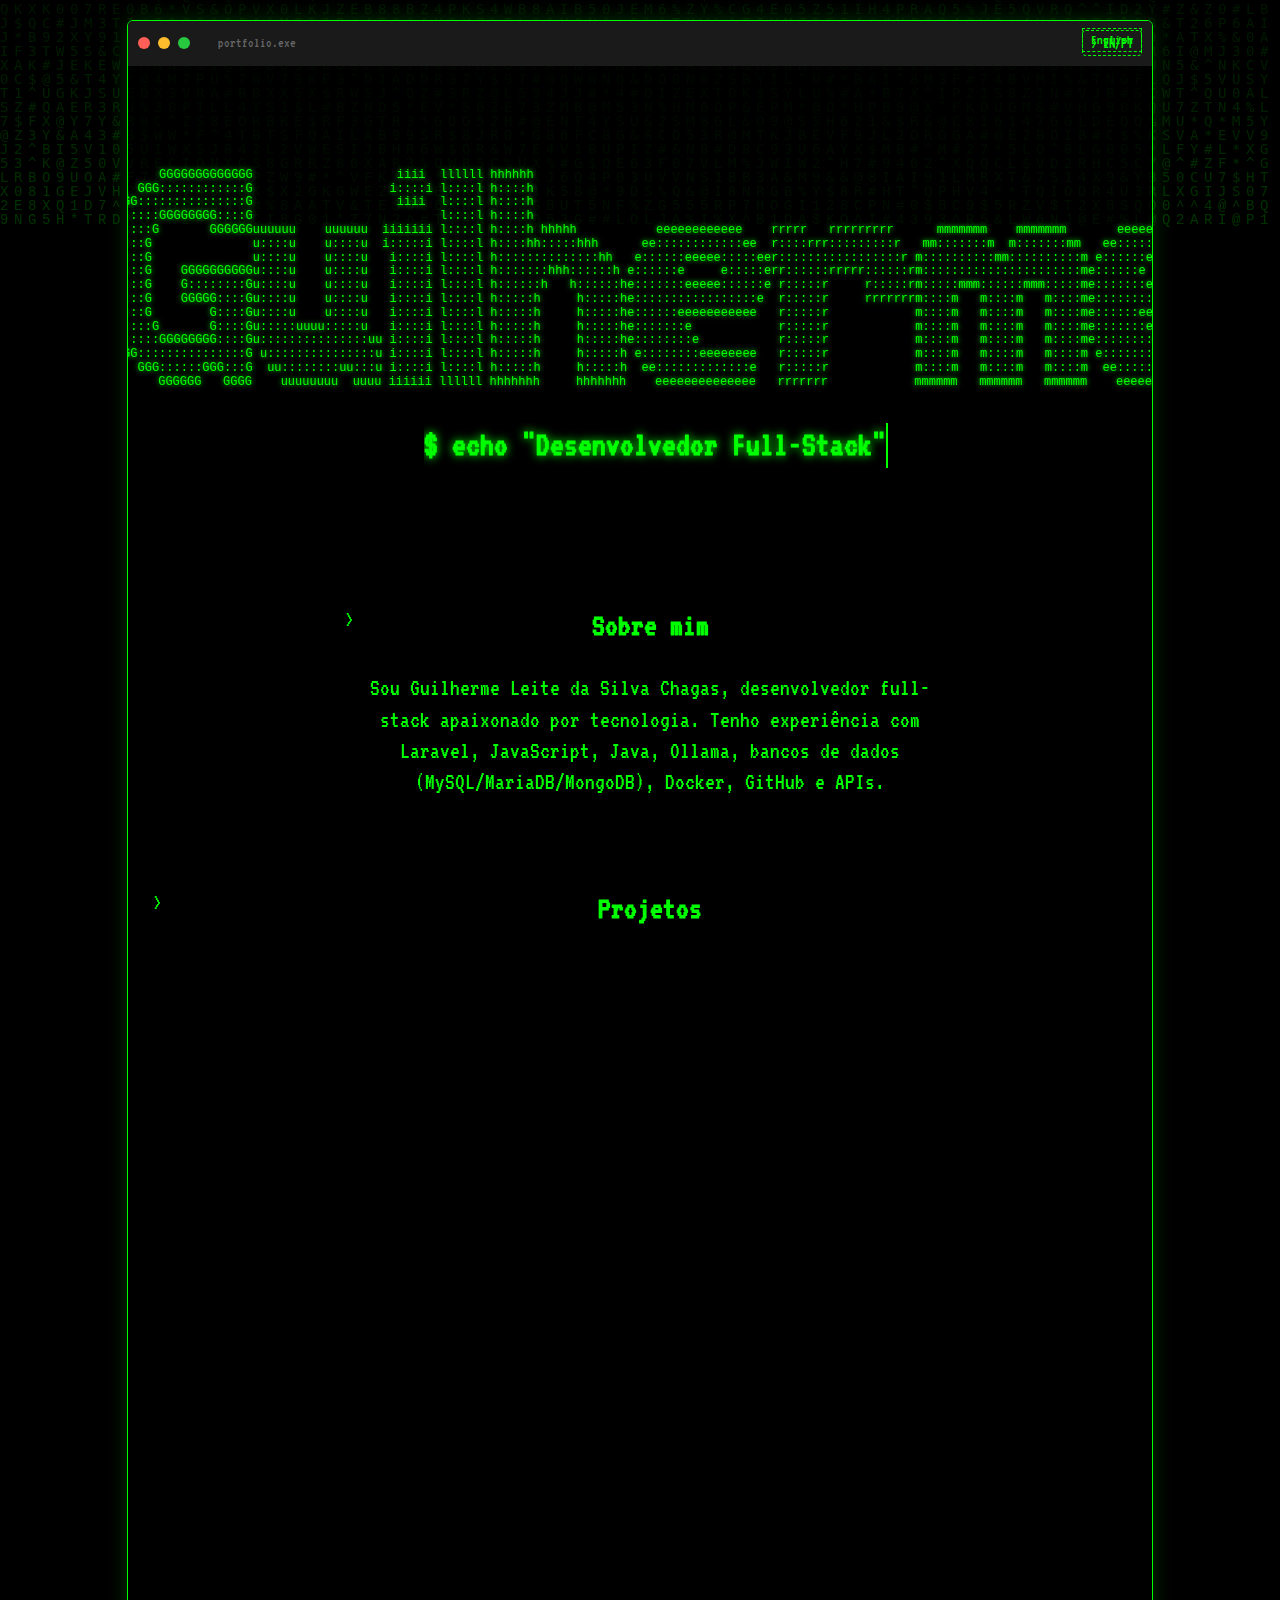
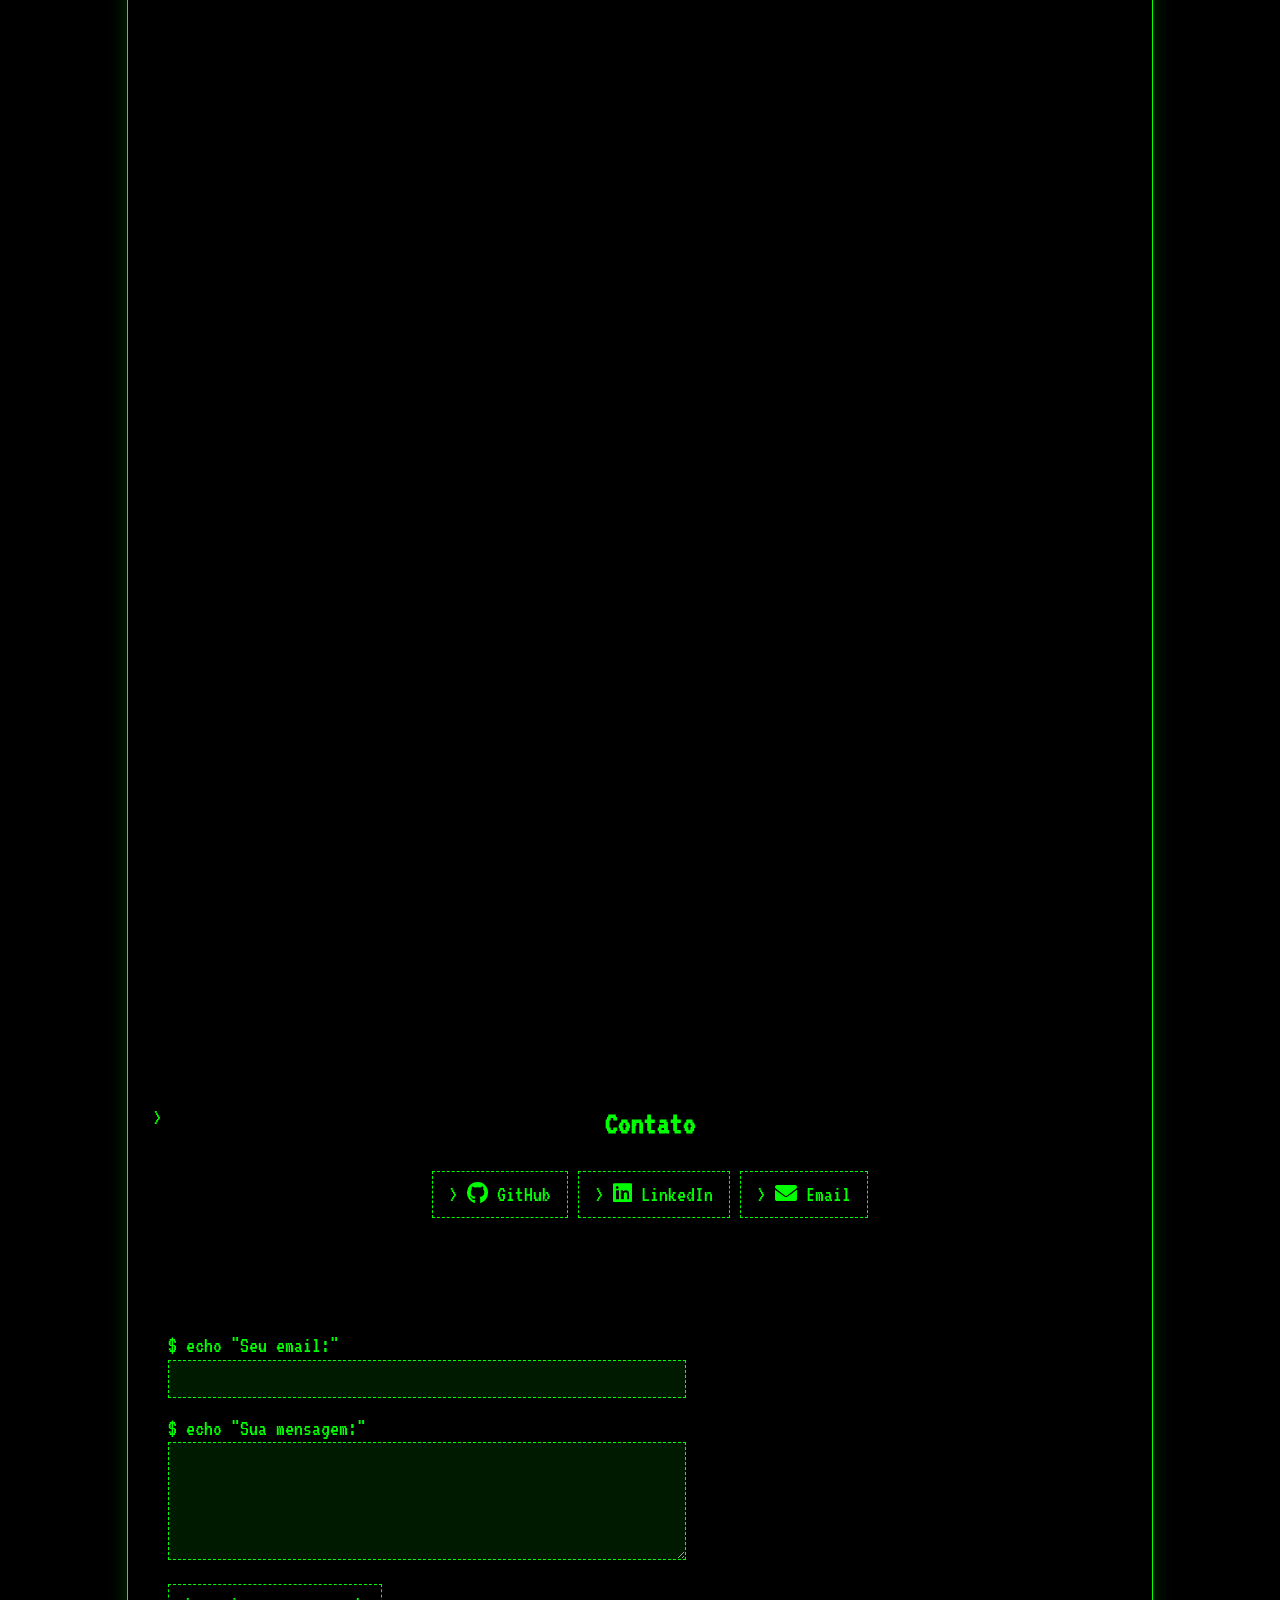
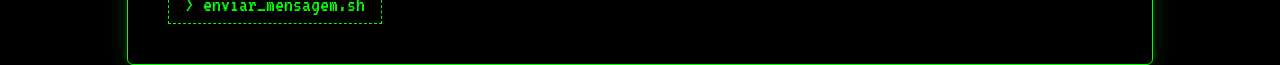
==== commit d428b925: "Portuguese/english button" ====
--- a/index.html
+++ b/index.html
@@ -1,27 +1,32 @@
 <!DOCTYPE html>
 <html>
-
-<head>
+  <head>
     <title>$Guilherme Leite - Desenvolvedor Web</title>
-    <meta name="viewport" content="width=device-width, initial-scale=1.0">
-    <link rel="stylesheet" href="styles.css">
-
-    <link rel="stylesheet" href="https://cdnjs.cloudflare.com/ajax/libs/font-awesome/6.0.0/css/all.min.css">
-</head>
-
-<body>
+    <meta name="viewport" content="width=device-width, initial-scale=1.0" />
+    <link rel="stylesheet" href="styles.css" />
+
+    <link
+      rel="stylesheet"
+      href="https://cdnjs.cloudflare.com/ajax/libs/font-awesome/6.0.0/css/all.min.css"
+    />
+  </head>
+
+  <body>
     <div class="matrix-bg"></div>
     <div class="terminal">
-        <div class="terminal-header">
-            <span class="terminal-button red"></span>
-            <span class="terminal-button yellow"></span>
-            <span class="terminal-button green"></span>
-            <span class="terminal-title">portfolio.exe</span>
-        </div>
-        <div class="terminal-content">
-            <header>
-                <div class="content">
-                    <pre class="ascii-art">
+      <div class="terminal-header" style="top: -1px;">
+        <span class="terminal-button red"></span>
+        <span class="terminal-button yellow"></span>
+        <span class="terminal-button green"></span>
+        <span class="terminal-title">portfolio.exe</span>
+        <button id="lang-toggle-btn" class="btn" style="margin-left: auto; font-size: 16px; padding: 4px 8px">
+          EN/PT
+        </button>
+      </div>
+      <div class="terminal-content">
+        <header>
+          <div class="content">
+            <pre class="ascii-art">
                                                                                                                                                               
            GGGGGGGGGGGGG                    iiii  llllll hhhhhh                                                                                                 
         GGG::::::::::::G                   i::::i l::::l h::::h                                                                                                 
@@ -39,88 +44,158 @@
       GG:::::::::::::::G u:::::::::::::::u i::::i l::::l h:::::h     h:::::h e::::::::eeeeeeee   r:::::r            m::::m   m::::m   m::::m e::::::::eeeeeeee  
         GGG::::::GGG:::G  uu::::::::uu:::u i::::i l::::l h:::::h     h:::::h  ee:::::::::::::e   r:::::r            m::::m   m::::m   m::::m  ee:::::::::::::e  
            GGGGGG   GGGG    uuuuuuuu  uuuu iiiiii llllll hhhhhhh     hhhhhhh    eeeeeeeeeeeeee   rrrrrrr            mmmmmm   mmmmmm   mmmmmm    eeeeeeeeeeeeee                                                                                                                                                          
-   </pre>
-                    <h1 class="mobile-title typing-animation">Guilherme Leite</h1>
-                    <p class="matrix-text typing-animation">echo "Desenvolvedor Full-Stack"</p>
-                </div>
-            </header>
-            <main>
-                <section class="about-me">
-                    <div class="section-prompt">cat SobreMim.txt</div>
-                    <div class="section-output">
-                        <h2>Sobre mim</h2>
-                        <p>
-                            Sou Guilherme Leite da Silva Chagas, desenvolvedor full-stack apaixonado por tecnologia. Tenho
-                            experiência com Laravel, JavaScript, Java, Ollama, bancos de dados (MySQL/MariaDB/MongoDB), Docker,
-                            GitHub e APIs.
-                        </p>
-                    </div>
-                </section>
-                
-                <section class="projects">
-                    <div class="section-prompt">ls -l projetos/</div>
-                    <div class="section-output">
-                        <h2 style="text-align: center; font-size: 27px;">Projetos</h2>
-
-                        <div class="project-grid"> 
-                            <div class="project">
-                                <a href="https://github.com/Gui-leite233/ProjetoTrilhas"
-                                    style="text-decoration: none; color: #0f0; display: block; font-size: 24px; font-weight: bold;">
-                                    <u>Projeto Trilhas</u>
-                                </a>
-                                <p style="font-size: 20px;">Projeto Trilhas é uma iniciativa institucional focada no combate à evasão escolar por meio de uma
-                                    plataforma inovadora que conecta alunos, professores e futuros estudantes do IFPR. Foi meu maior
-                                    projeto, onde desenvolvi uma aplicação que permite aos alunos compartilhar conhecimentos e, com
-                                    isso, serem reconhecidos e recompensados. O Trilhas promove o engajamento e o aprendizado
-                                    colaborativo, incentivando uma comunidade educacional mais integrada e ativa.</p>
-                            </div>
-                            <div class="project">
-                                <a href="https://github.com/fernandofps20/ia-project"
-                                    style="text-decoration: none; color: #0f0; display: block; font-size: 24px; font-weight: bold;">
-                                    <u>IA-Project</u>
-                                </a>
-                                <p style="font-size: 20px;">Neste projeto, fui responsável pelo desenvolvimento do front-end e pela configuração do Docker. A
-                                    aplicação foi projetada para simplificar a vida dos desenvolvedores, permitindo que o usuário defina
-                                    as características desejadas para o seu banco de dados, enquanto uma inteligência artificial
-                                    automatiza o restante do processo.
-                                </p>
-                            </div>
-                        </div>
-                    </div>
-                </section>
-                
-                <footer>
-                    <div class="section-prompt">cat EntreEmContato.txt</div>
-                    <div class="section-output">
-                        <h2 class="contato">Contato</h2>
-                        <div class="buttons">
-                            <a href="https://github.com/Gui-leite233" class="btn"><i class="fab fa-github"></i> GitHub</a>
-                            <a href="https://www.linkedin.com/in/guilhermeleitechagas/" class="btn"><i class="fab fa-linkedin"></i>
-                                LinkedIn</a>
-                            <a href="mailto:Guilhermeleite2334@gmail.com" class="btn"><i class="fas fa-envelope"></i> Email</a>
-                        </div>
-                        <div class="section-prompt">echo "Me envie uma mensagem diretamente:"</div>
-                        <form action="https://formspree.io/f/mldjwngl" method="POST" class="terminal-form">
-                            <div class="form-group">
-                                <label>
-                                    $ echo "Seu email:"
-                                    <input type="email" name="email" required>
-                                </label>
-                            </div>
-                            <div class="form-group">
-                                <label>
-                                    $ echo "Sua mensagem:"
-                                    <textarea name="message" required></textarea>
-                                </label>
-                            </div>
-                            <button type="submit" class="btn">enviar_mensagem.sh</button>
-                        </form>
-                    </div>
-                </footer>
-            </main>
-        </div>
+   </pre
+            >
+            <h1 class="mobile-title typing-animation">Guilherme Leite</h1>
+            <p class="matrix-text typing-animation">
+              echo "Desenvolvedor Full-Stack"
+            </p>
+          </div>
+        </header>
+        <main>
+          <section class="about-me">
+            <div class="section-prompt">cat SobreMim.txt</div>
+            <div class="section-output">
+              <h2>Sobre mim</h2>
+              <p>
+                Sou Guilherme Leite da Silva Chagas, desenvolvedor full-stack
+                apaixonado por tecnologia. Tenho experiência com Laravel,
+                JavaScript, Java, Ollama, bancos de dados
+                (MySQL/MariaDB/MongoDB), Docker, GitHub e APIs.
+              </p>
+            </div>
+          </section>
+
+          <section class="projects">
+            <div class="section-prompt">ls -l projetos/</div>
+            <div class="section-output">
+              <h2 style="text-align: center; font-size: 27px">Projetos</h2>
+
+              <div class="project-grid">
+                <div class="project">
+                  <a
+                    href="https://github.com/Gui-leite233/ProjetoTrilhas"
+                    style="
+                      text-decoration: none;
+                      color: #0f0;
+                      display: block;
+                      font-size: 24px;
+                      font-weight: bold;
+                    "
+                  >
+                    <u>Projeto Trilhas</u>
+                  </a>
+                  <p style="font-size: 20px">
+                    Projeto Trilhas é uma iniciativa institucional focada no
+                    combate à evasão escolar por meio de uma plataforma
+                    inovadora que conecta alunos, professores e futuros
+                    estudantes do IFPR. Foi meu maior projeto, onde desenvolvi
+                    uma aplicação que permite aos alunos compartilhar
+                    conhecimentos e, com isso, serem reconhecidos e
+                    recompensados. O Trilhas promove o engajamento e o
+                    aprendizado colaborativo, incentivando uma comunidade
+                    educacional mais integrada e ativa.
+                  </p>
+                </div>
+                <div class="project">
+                  <a
+                    href="https://github.com/fernandofps20/ia-project"
+                    style="
+                      text-decoration: none;
+                      color: #0f0;
+                      display: block;
+                      font-size: 24px;
+                      font-weight: bold;
+                    "
+                  >
+                    <u>IA-Project</u>
+                  </a>
+                  <p style="font-size: 20px">
+                    Neste projeto, fui responsável pelo desenvolvimento do
+                    front-end e pela configuração do Docker. A aplicação foi
+                    projetada para simplificar a vida dos desenvolvedores,
+                    permitindo que o usuário defina as características desejadas
+                    para o seu banco de dados, enquanto uma inteligência
+                    artificial automatiza o restante do processo.
+                  </p>
+                </div>
+                <div class="project">
+                  <a
+                    href="https://github.com/Gui-leite233/blog-api"
+                    style="
+                      text-decoration: none;
+                      color: #0f0;
+                      display: block;
+                      font-size: 24px;
+                      font-weight: bold;
+                    "
+                  >
+                    <u>Blog-Api</u>
+                  </a>
+                  <p style="font-size: 20px">
+                    O projeto é uma API de livraria baseada em NestJS com
+                    integração MongoDB. Ele possui autenticação de usuários
+                    (tokens JWT, controle de acesso baseado em funções),
+                    gerenciamento de livros com relacionamentos entre
+                    autores/categorias, e um sistema de avaliações para notas e
+                    comentários. A arquitetura segue os padrões de módulos do
+                    NestJS com separação adequada de controladores, serviços e
+                    DTOs. Inclui tratamento abrangente de erros, validação de
+                    dados e endpoints RESTful para todos os recursos (livros,
+                    autores, categorias, usuários, avaliações). O Mongoose
+                    gerencia a modelagem de objetos MongoDB, e guardas de
+                    segurança protegem operações exclusivas para
+                    administradores.
+                  </p>
+                </div>
+              </div>
+            </div>
+          </section>
+
+          <footer>
+            <div class="section-prompt">cat EntreEmContato.txt</div>
+            <div class="section-output">
+              <h2 class="contato">Contato</h2>
+              <div class="buttons">
+                <a href="https://github.com/Gui-leite233" class="btn"
+                  ><i class="fab fa-github"></i> GitHub</a
+                >
+                <a
+                  href="https://www.linkedin.com/in/guilhermeleitechagas/"
+                  class="btn"
+                  ><i class="fab fa-linkedin"></i> LinkedIn</a
+                >
+                <a href="mailto:Guilhermeleite2334@gmail.com" class="btn"
+                  ><i class="fas fa-envelope"></i> Email</a
+                >
+              </div>
+              <div class="section-prompt">
+                echo "Me envie uma mensagem diretamente:"
+              </div>
+              <form
+                action="https://formspree.io/f/mldjwngl"
+                method="POST"
+                class="terminal-form"
+              >
+                <div class="form-group">
+                  <label>
+                    $ echo "Seu email:"
+                    <input type="email" name="email" required />
+                  </label>
+                </div>
+                <div class="form-group">
+                  <label>
+                    $ echo "Sua mensagem:"
+                    <textarea name="message" required></textarea>
+                  </label>
+                </div>
+                <button type="submit" class="btn">enviar_mensagem.sh</button>
+              </form>
+            </div>
+          </footer>
+        </main>
+      </div>
     </div>
     <script src="main.js"></script>
-</body>
-
+  </body>
 </html>
--- a/styles.css
+++ b/styles.css
@@ -11,6 +11,21 @@
 
 html {
     height: 100%;
+}
+
+#lang-toggle-btn {
+    font-family: 'VT323', monospace;
+    border: 1px dashed #0f0;
+    background: transparent;
+    color: #0f0;
+    cursor: pointer;
+    transition: background-color 0.3s, color 0.3s;
+    border-radius: 4px;
+}
+
+#lang-toggle-btn:hover {
+    background-color: #0f0;
+    color: #000;
 }
 
 .matrix-bg {
@@ -857,4 +872,28 @@
         visibility: visible !important;
         text-shadow: 0 0 10px #0f0;
     }
+}
+
+/* Add this to your styles.css file */
+.language-btn {
+    position: absolute;
+    right: 10px;
+    top: 8px;
+    background: transparent;
+    color: #0f0;
+    border: 1px dashed #0f0;
+    padding: 4px 8px;
+    font-family: 'VT323', monospace;
+    cursor: pointer;
+    transition: 0.3s;
+    font-size: 14px;
+}
+
+.language-btn:hover {
+    background: #0f0;
+    color: #000;
+}
+
+.terminal-header {
+    position: relative;
 }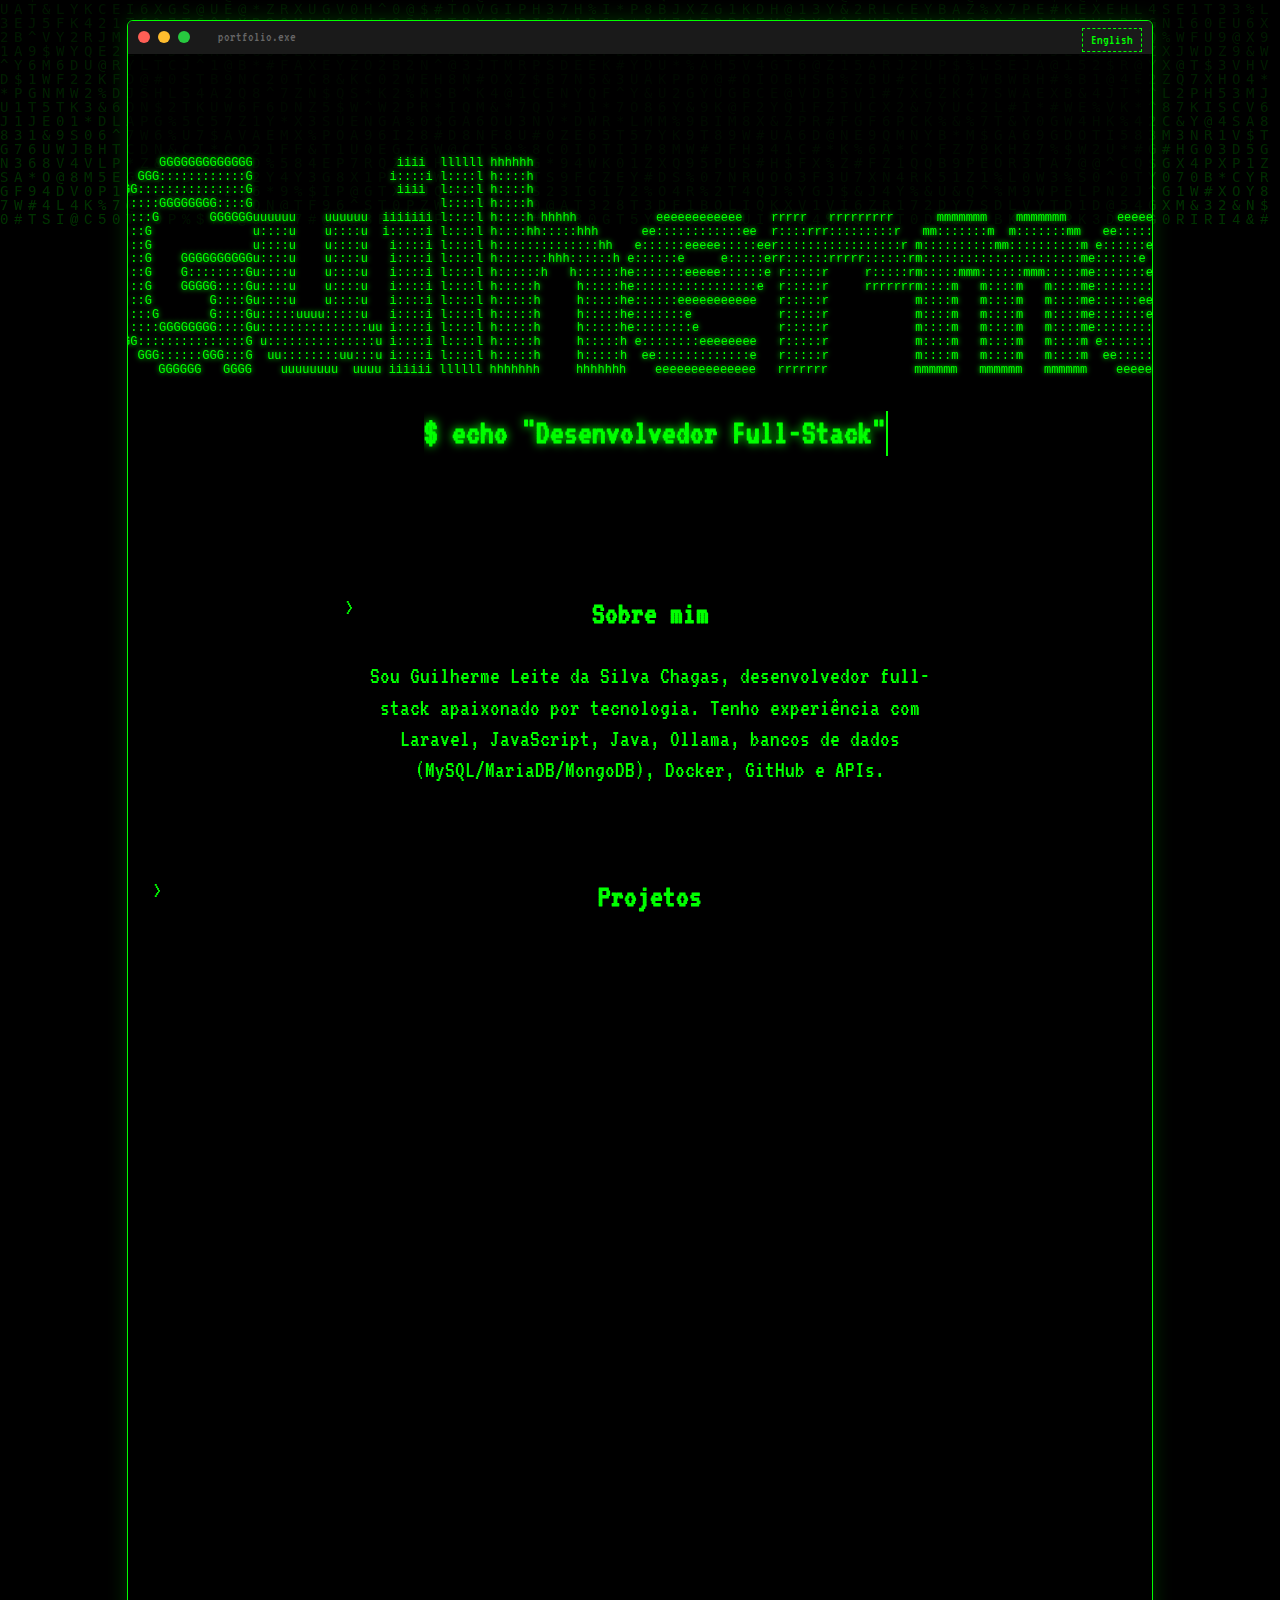
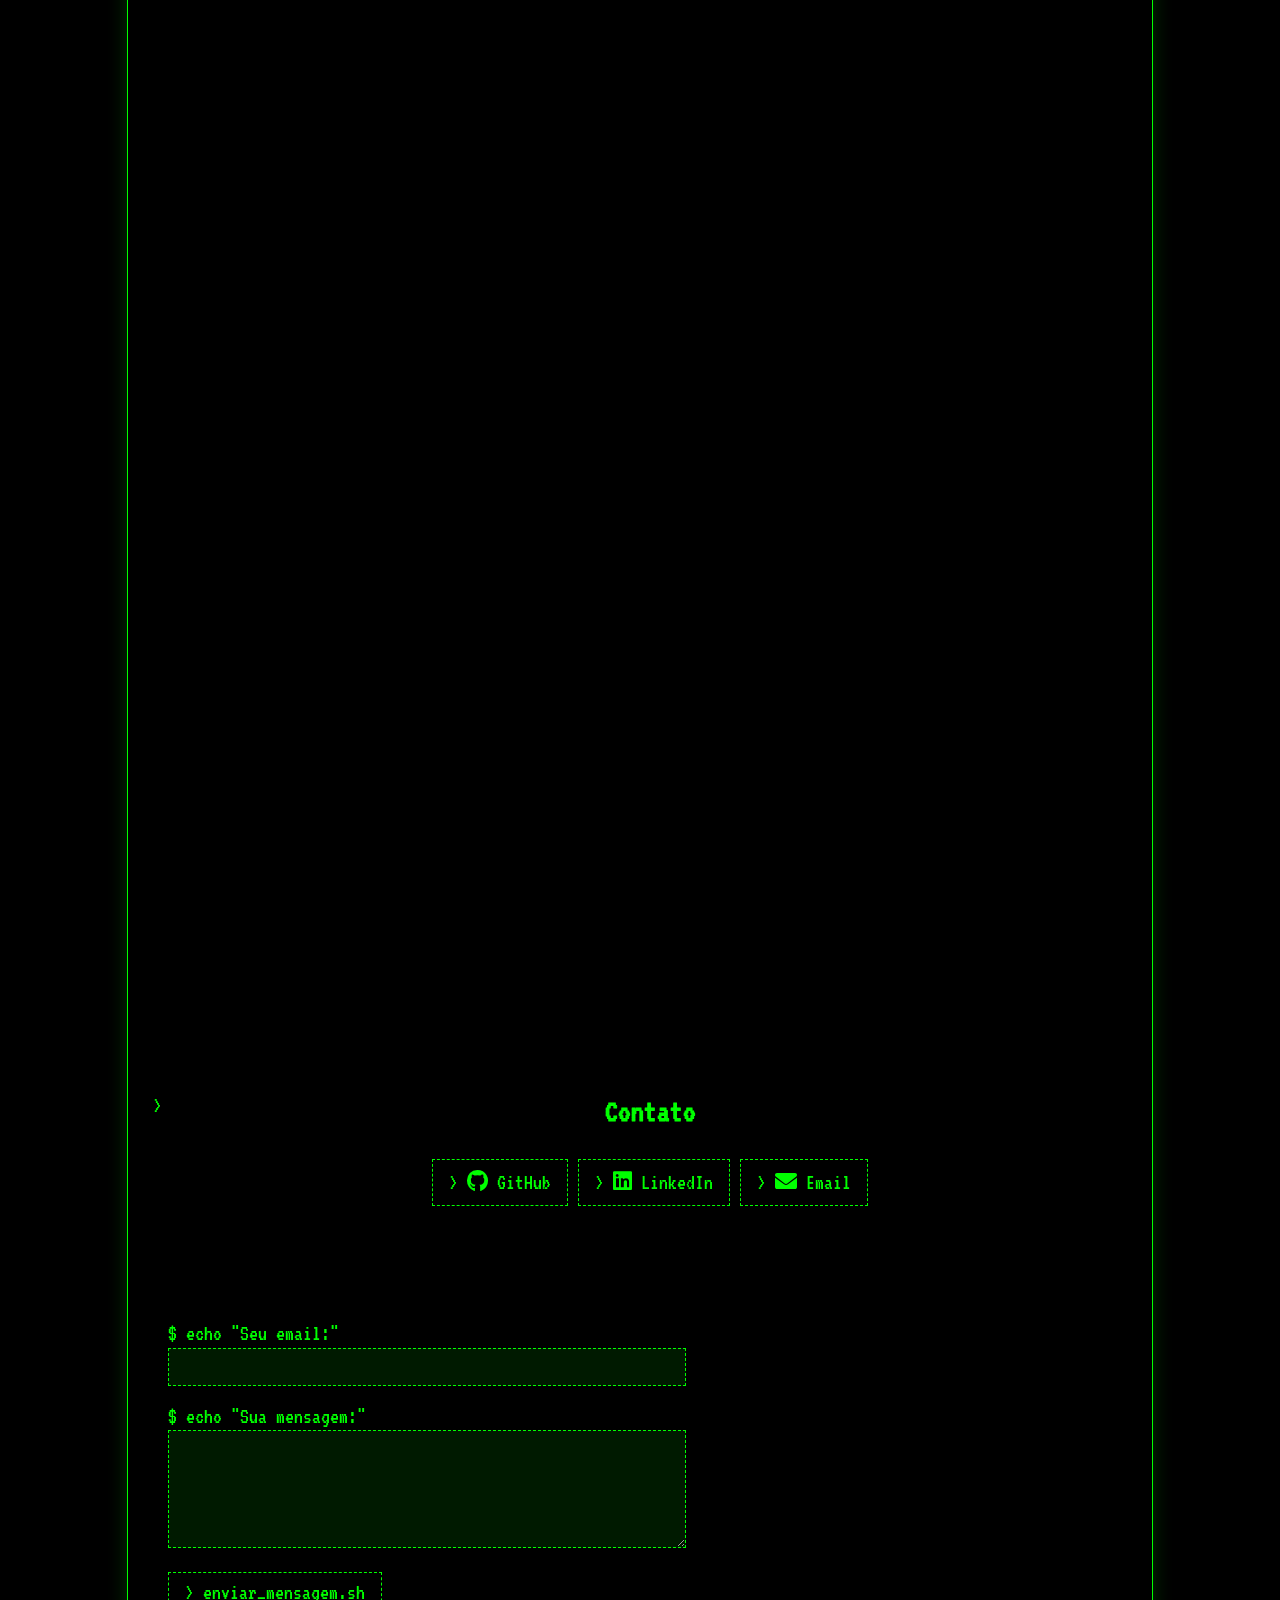
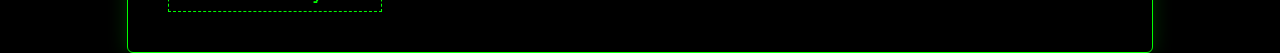
==== commit 1a5ed20b: "fixing some things" ====
--- a/index.html
+++ b/index.html
@@ -19,9 +19,6 @@
         <span class="terminal-button yellow"></span>
         <span class="terminal-button green"></span>
         <span class="terminal-title">portfolio.exe</span>
-        <button id="lang-toggle-btn" class="btn" style="margin-left: auto; font-size: 16px; padding: 4px 8px">
-          EN/PT
-        </button>
       </div>
       <div class="terminal-content">
         <header>
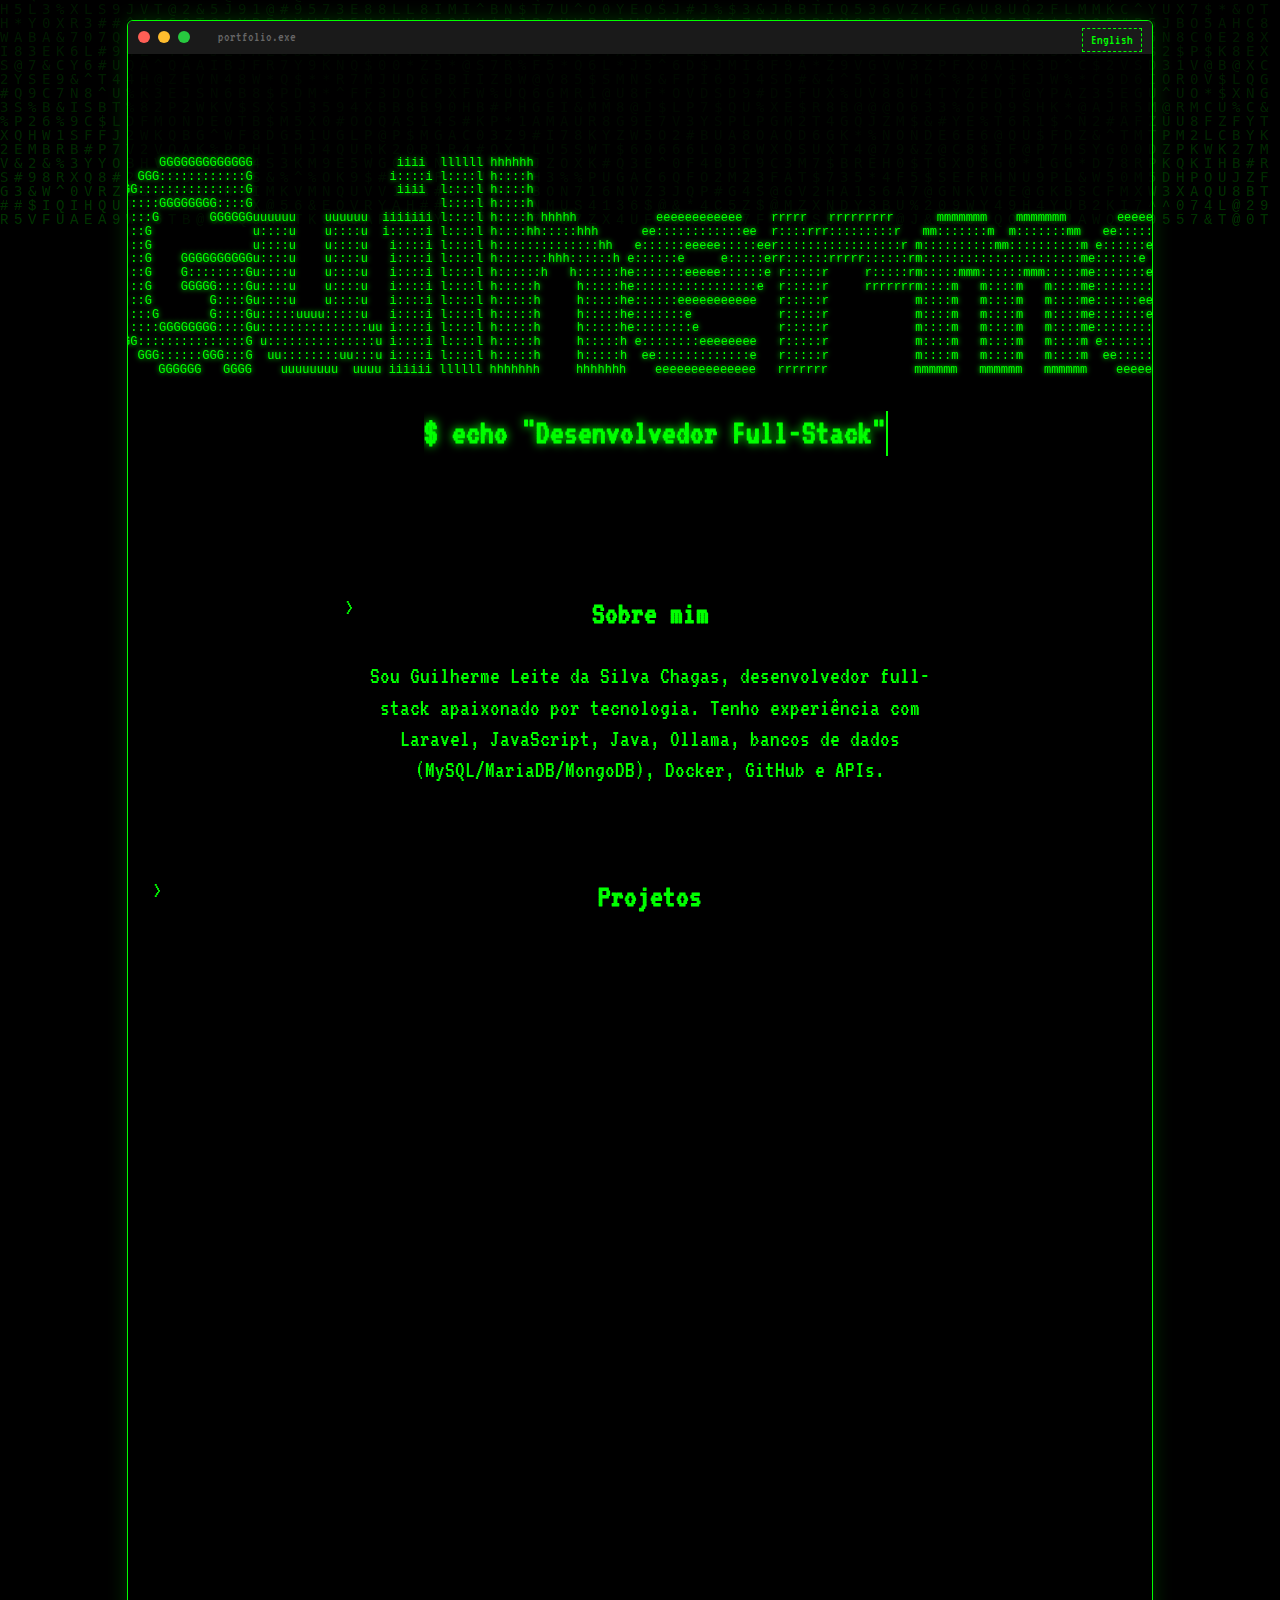
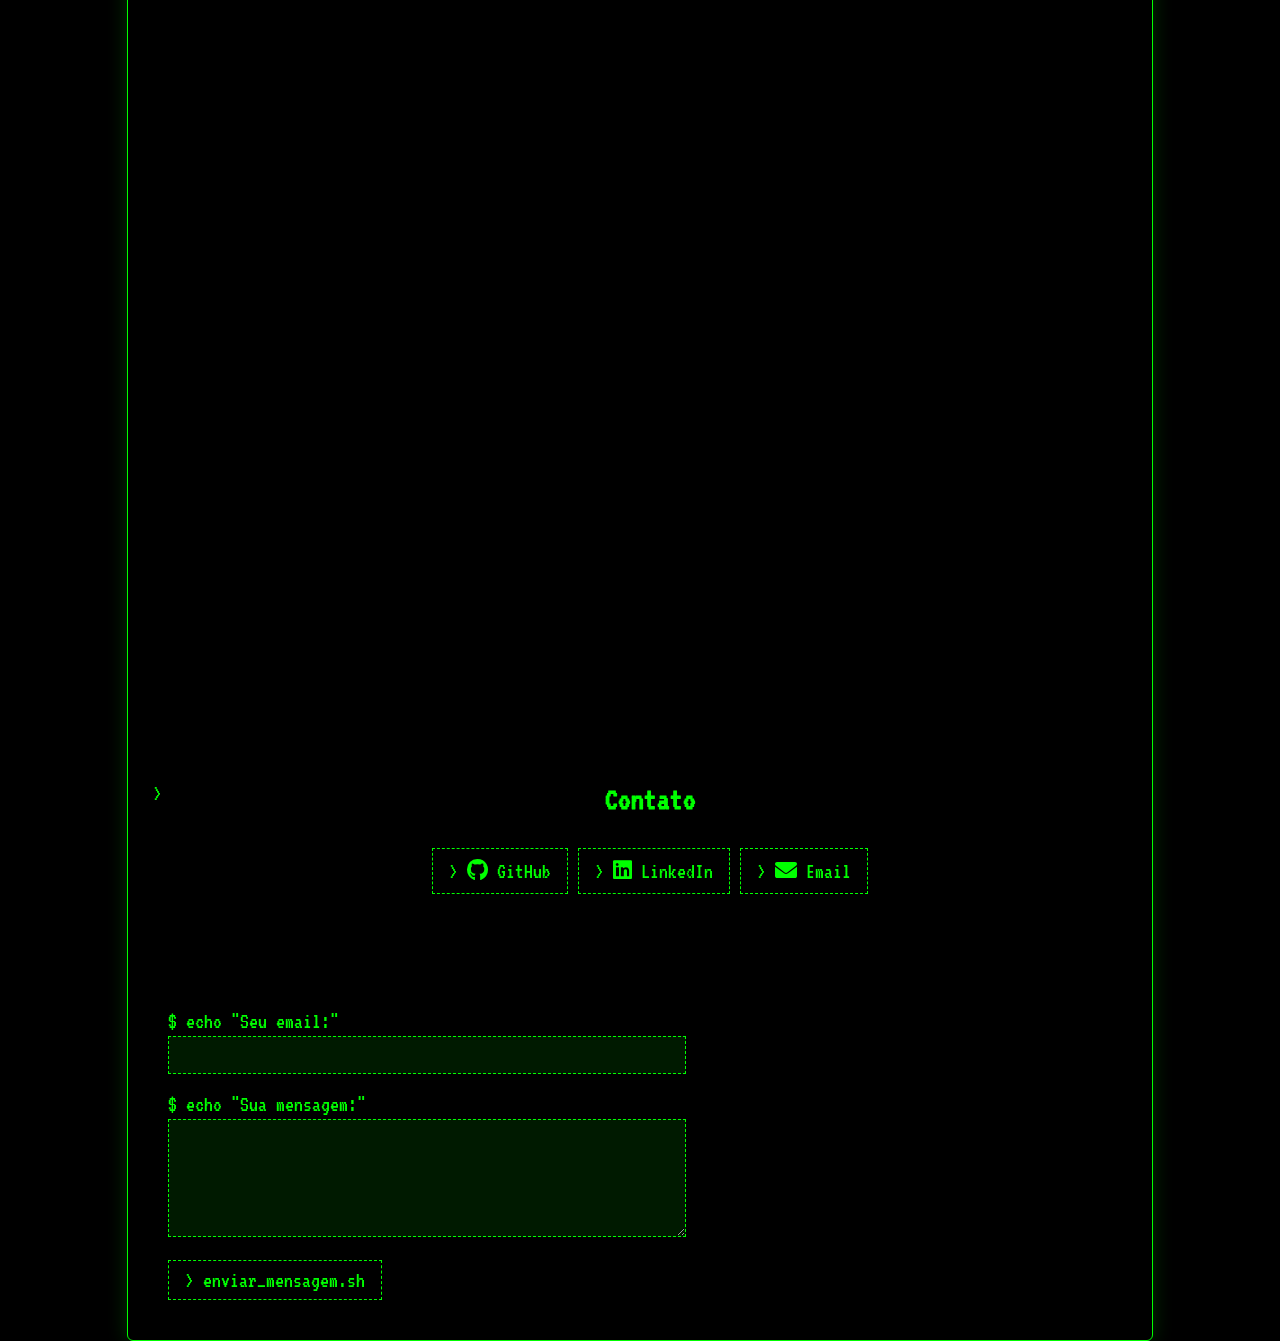
==== commit 15fb87df: "Language changer button" ====
--- a/index.html
+++ b/index.html
@@ -14,7 +14,7 @@
   <body>
     <div class="matrix-bg"></div>
     <div class="terminal">
-      <div class="terminal-header" style="top: -1px;">
+      <div class="terminal-header" style="top: -1px">
         <span class="terminal-button red"></span>
         <span class="terminal-button yellow"></span>
         <span class="terminal-button green"></span>
@@ -130,19 +130,14 @@
                     <u>Blog-Api</u>
                   </a>
                   <p style="font-size: 20px">
-                    O projeto é uma API de livraria baseada em NestJS com
-                    integração MongoDB. Ele possui autenticação de usuários
-                    (tokens JWT, controle de acesso baseado em funções),
-                    gerenciamento de livros com relacionamentos entre
-                    autores/categorias, e um sistema de avaliações para notas e
-                    comentários. A arquitetura segue os padrões de módulos do
-                    NestJS com separação adequada de controladores, serviços e
-                    DTOs. Inclui tratamento abrangente de erros, validação de
-                    dados e endpoints RESTful para todos os recursos (livros,
-                    autores, categorias, usuários, avaliações). O Mongoose
-                    gerencia a modelagem de objetos MongoDB, e guardas de
-                    segurança protegem operações exclusivas para
-                    administradores.
+                    Uma API de livraria moderna que permite aos usuários
+                    explorar, avaliar e descobrir novos livros. Este projeto
+                    integra autenticação segura, gerenciamento completo de
+                    livros com suas relações a autores e categorias, além de um
+                    sistema de avaliações que permite aos leitores compartilhar
+                    suas opiniões. A arquitetura foi projetada para ser
+                    escalável e de fácil manutenção, com segurança integrada
+                    para proteger dados sensíveis.
                   </p>
                 </div>
               </div>
